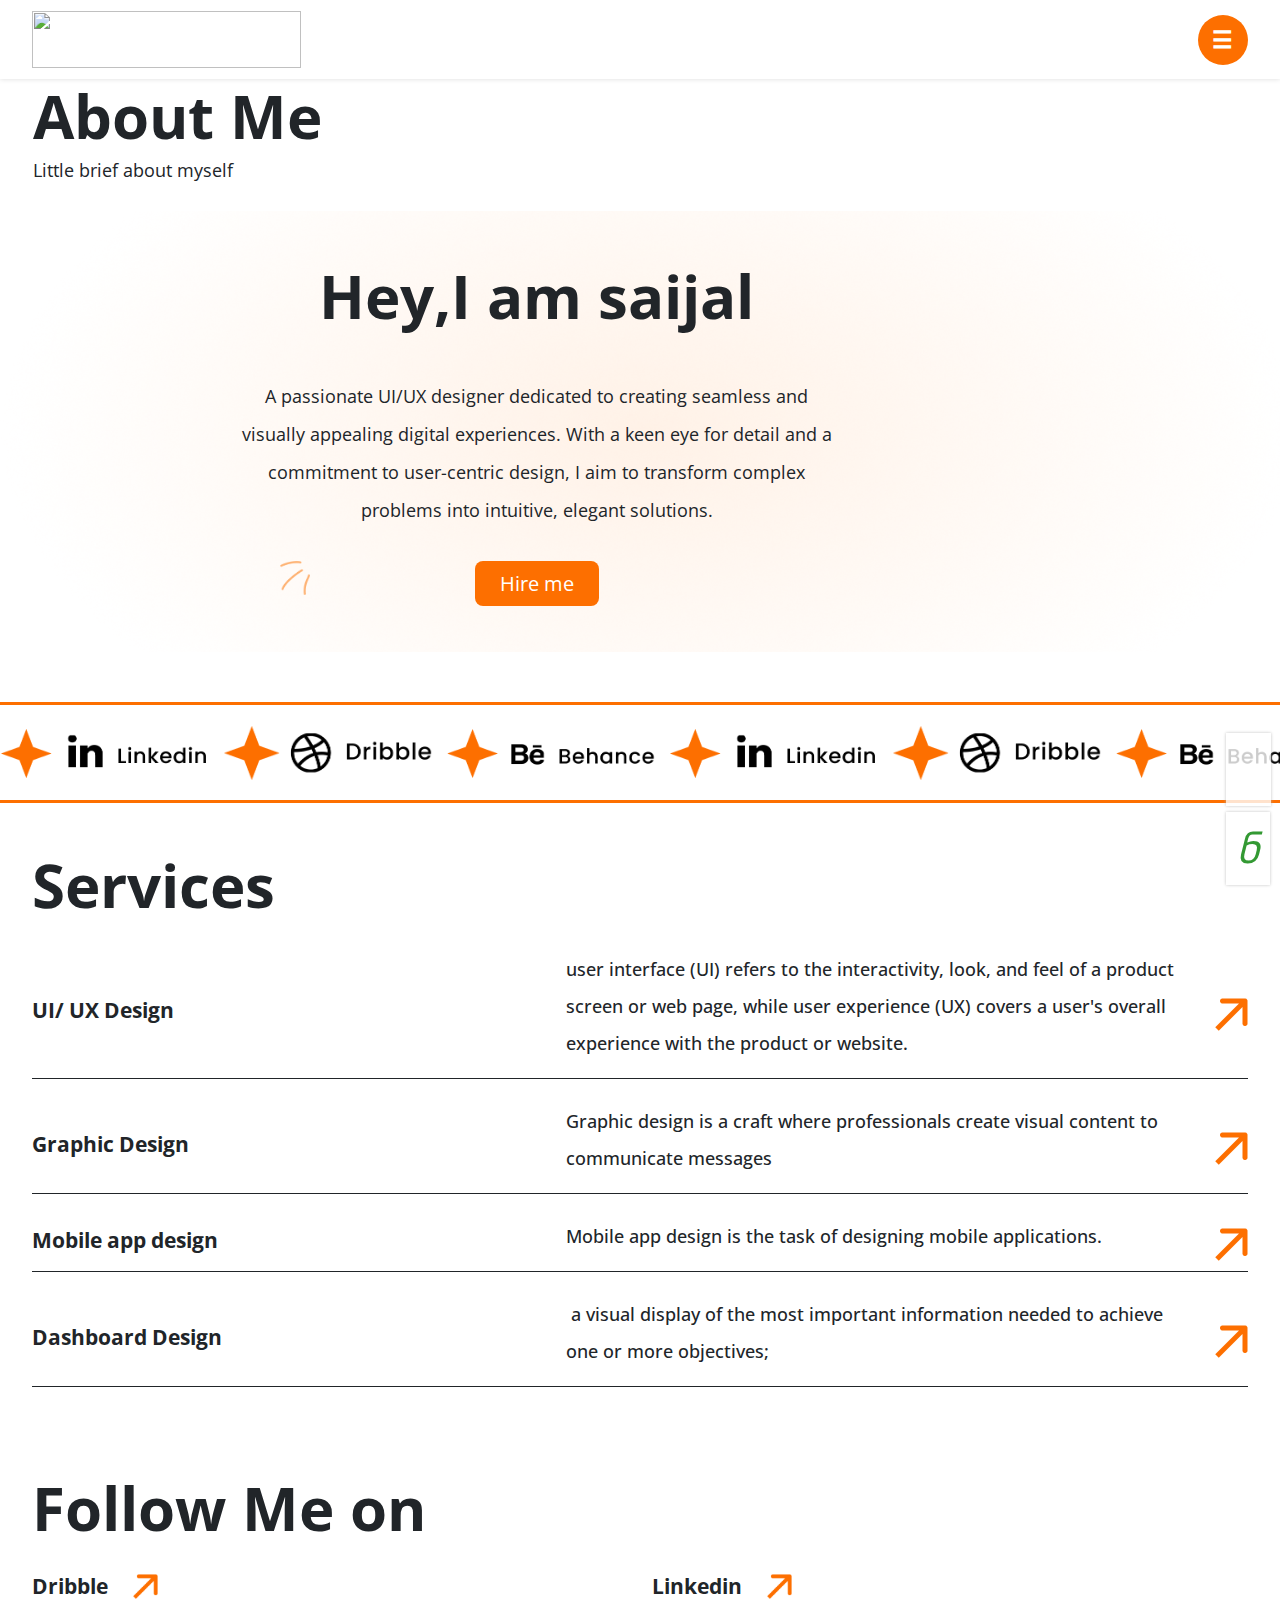
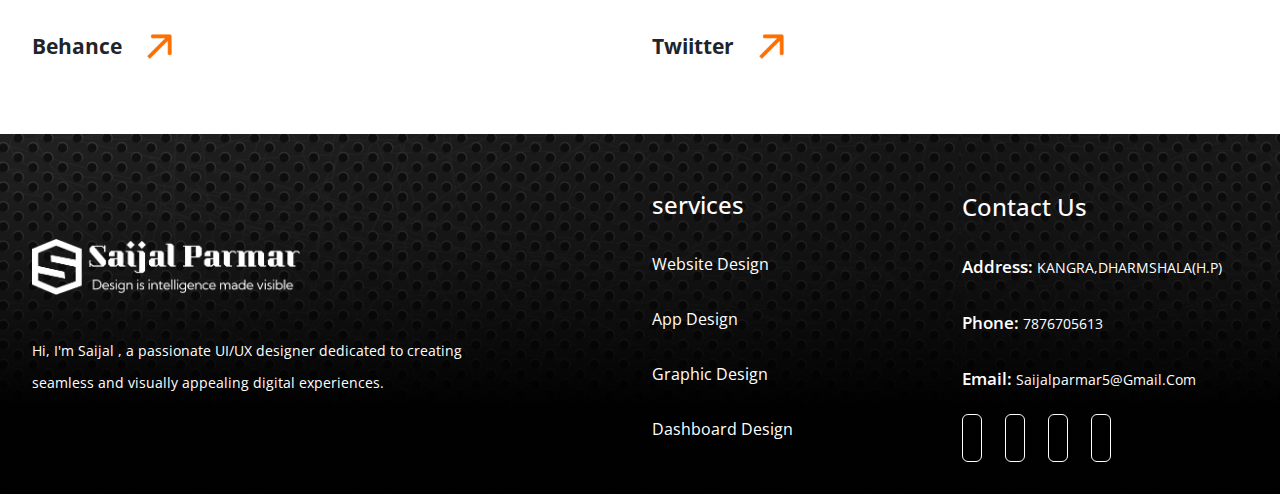
==== about us.html @ cb1e657a "Merge pull request #3 from atulbhartipixxelu/frontend-mehak" ====
<! DOCTYPE html>
<html>
   <head>
      <meta charset="UTF-8" />
      <meta content="width=device-width, initial-scale=1.0" name="viewport" />
      <link href="css/custom.css" rel="stylesheet" />
      <link href="css/media.css" rel="stylesheet" />
      <link href="css/bootstrap.min.css" rel="stylesheet" />
      <link rel="stylesheet"
         href="https://cdnjs.cloudflare.com/ajax/libs/font-awesome/6.5.1/css/all.min.css" integrity="sha512-DTOQO9RWCH3ppGqcWaEA1BIZOC6xxalwEsw9c2QQeAIftl+Vegovlnee1c9QX4TctnWMn13TZye+giMm8e2LwA==" crossorigin="anonymous"
         referrerpolicy="no-referrer" />
      <title>saijal</title>
   </head>
   <body>
      <!--logo -section start -->
      <div class="logo-sticky -section">
         <div class="container">
            <div class="toger">
               <div class="row">
                  <div class="col-md-4">
                     <div class="lodedicatedgo">
                        <a href="index.html"><img src="images/logo.png"></a>
                     </div>
                  </div>
                  <div class="col-md-8">
                     <button class="button show">&#9776;</button>
                     <div class="menu">
                        <button class="button closebtn hide">&times;</button>
                        <dic class="nfdh">
                        <div class="acor">
                           <a href="index.html">portfolio</a>
                           <a href="about us.html">About Us</a>
                           <a href="project.html">My Projects</a>
                           <a href="cv" href="images/cv.pdf">Download CV</a>
                        </div>
                        <div class="prect">
                           <img src="images/app de.png">
                        </div>
                     </div>
                  </div>
               </div>
            </div>
         </div>
      </div>
      </div>
      </div>
      </div>
      <!--logo -section end -->
      <!-- about section start -->
      <div class="abut-section">
         <div class="container">
            <div class=" abut">
               <h1>About Me</h1>
               <p>Little brief about myself</p>
            </div>
         </div>
      </div>
      <div class="visually-section">
         <div class="container">
            <div class=" row">
               <div class=" col-md-2">
               </div>
               <div class=" col-md-6 ">
                  <div class="banr">
                     <h1>Hey,I am saijal</h1>
                     <img src="images/Vector 2.png">
                     <p>A passionate UI/UX designer dedicated to creating seamless and visually appealing digital experiences. With a keen eye for detail and a commitment to user-centric design, I aim to transform complex problems into intuitive, elegant solutions.</p>
                     <div class="dedicated">
                        <a class="shknm" href="">Hire me</a>
                     </div>
                  </div>
               </div>
               <div class="col-md-4">
               </div>
            </div>
         </div>
      </div>
      <!-- abut section end -->
      <!-- cusm-autook Start -->
      <div class="cusm-autook">
         <div class="logos">
            <div class="logo_items">
               <a href="https://www.linkedin.com/in/saijal-parmar-7335b52b0/"><img class="slide logo" src="images/Group 34265 (3).png" alt="#"></a>
               <a href="https://dribbble.com/saijaluiux99/about?utm_source=Clipboard_%22clipboard_about%22&utm_campaign=%22saijaluiux99%22&utm_content=%22About%20saijaluiux99%22&utm_medium=Social_Share"><img class="slide logo" src="images/Group 34265 (1).png" alt="#"></a>
               <a href="https://www.behance.net/saijalparmar"><img class="slide logo" src="images/Group 34265 (2).png" alt="#"></a>
               <a href="https://www.linkedin.com/in/saijal-parmar-7335b52b0/"><img class="slide logo" src="images/Group 34265 (3).png" alt="#"></a>
               <a href="https://dribbble.com/saijaluiux99/about?utm_source=Clipboard_%22clipboard_about%22&utm_campaign=%22saijaluiux99%22&utm_content=%22About%20saijaluiux99%22&utm_medium=Social_Share"><img class="slide logo" src="images/Group 34265 (1).png" alt="#"></a>
               <a href="https://www.behance.net/saijalparmar"><img class="slide logo" src="images/Group 34265 (2).png" alt="#"></a>
               <a href="https://www.linkedin.com/in/saijal-parmar-7335b52b0/"><img class="slide logo" src="images/Group 34265 (3).png" alt="#"></a>
               <a href="https://dribbble.com/saijaluiux99/about?utm_source=Clipboard_%22clipboard_about%22&utm_campaign=%22saijaluiux99%22&utm_content=%22About%20saijaluiux99%22&utm_medium=Social_Share"><img class="slide logo" src="images/Group 34265 (1).png" alt="#"></a>
               <a href="https://www.behance.net/saijalparmar"><img class="slide logo" src="images/Group 34265 (2).png" alt="#"></a>
            </div>
            <div class="logo_items">
               <a href="https://www.linkedin.com/in/saijal-parmar-7335b52b0/"><img class="slide logo" src="images/Group 34265 (3).png" alt="#"></a>
               <a href="https://dribbble.com/saijaluiux99/about?utm_source=Clipboard_%22clipboard_about%22&utm_campaign=%22saijaluiux99%22&utm_content=%22About%20saijaluiux99%22&utm_medium=Social_Share"><img class="slide logo" src="images/Group 34265 (1).png" alt="#"></a>
               <a href="https://www.behance.net/saijalparmar"><img class="slide logo" src="images/Group 34265 (2).png" alt="#"></a>
               <a href="https://www.linkedin.com/in/saijal-parmar-7335b52b0/"><img class="slide logo" src="images/Group 34265 (3).png" alt="#"></a>
               <a href="https://dribbble.com/saijaluiux99/about?utm_source=Clipboard_%22clipboard_about%22&utm_campaign=%22saijaluiux99%22&utm_content=%22About%20saijaluiux99%22&utm_medium=Social_Share"><img class="slide logo" src="images/Group 34265 (1).png" alt="#"></a>
               <a href="https://www.behance.net/saijalparmar"><img class="slide logo" src="images/Group 34265 (2).png" alt="#"></a>
               <a href="https://www.linkedin.com/in/saijal-parmar-7335b52b0/"><img class="slide logo" src="images/Group 34265 (3).png" alt="#"></a>
               <a href="https://dribbble.com/saijaluiux99/about?utm_source=Clipboard_%22clipboard_about%22&utm_campaign=%22saijaluiux99%22&utm_content=%22About%20saijaluiux99%22&utm_medium=Social_Share"><img class="slide logo" src="images/Group 34265 (1).png" alt="#"></a>
               <a href="https://www.behance.net/saijalparmar"><img class="slide logo" src="images/Group 34265 (2).png" alt="#"></a>
            </div>
         </div>
      </div>
      <!-- custm-autlook end -->
      <!-- experiences- start -->
      <div class="experiences-section">
         <div class="container">
            <div class="ervd">
               <h1>Services</h1>
            </div>
            <div class="ui-ux">
               <h3>UI/ UX Design</h3>
               <p> user interface (UI) refers to the interactivity, look, and feel of a product screen or web page, while user experience (UX) covers a user's overall experience with the product or website. </p><img src="images/Arrow 9.png">
            </div>
            <div class="ui-ux">
               <h3>Graphic Design</h3>
               <p>Graphic design is a craft where professionals create visual content to communicate messages </p><img src="images/Arrow 9.png">
            </div>
            <div class="ui-ux">
               <h3>Mobile app design</h3>
               <p> Mobile app design is the task of designing mobile applications.  </p><img src="images/Arrow 9.png">
            </div>
            <div class="ui-ux">
               <h3>Dashboard Design</h3>
               <p> a visual display of the most important information needed to achieve one or more objectives;</p><img src="images/Arrow 9.png">
            </div>
         </div>
      </div>
      <!-- experiences- end -->


<!-- follow- start -->
<div class="follow-section">
   <div class="container">
      <div class="ervd">
         <h1>Follow Me on</h1>
      </div>
      <div class="row">
         <div class="col-md-6">
            <div class="d-flex">
            <h3>Dribble </h3>
            <img src="images/Arrow 9.png">
         </div> 
      </div>
         <div class="col-md-6">
            <div class="d-flex">
            <h3>Linkedin </h3>
            <img src="images/Arrow 9.png">
      </div>
   </div>
      <div class="col-md-6">
         <div class="d-flex">
         <h3>Behance </h3>
         <img src="images/Arrow 9.png">
      </div>
   </div>
      <div class="col-md-6">
         <div class="d-flex">
         <h3>Twiitter </h3>
         <img src="images/Arrow 9.png">
      </div>
   </div>
</div>
</div>
</div>
</div>

<!-- experiences- end -->



      <!-- footer- start -->
      <div class="footer-section">
         <div class="container">
            <div class="row">
               <div class="col-md-6">
                  <div class="lodedidgo">
                     <a href="index.html"><img src="images/Group 34300.png"></a>
                     <p>Hi, I'm Saijal , a passionate UI/UX designer dedicated to creating seamless and visually appealing digital experiences.</p>
                  </div>
               </div>
               <div class="col-md-3">
                  <div class="footer-links">
                     <h4>services</h4>
                     <ul>
                     <li>website Design</li>
                     <li>app Design</li>
                     <li>Graphic Design </li>
                     <li>Dashboard Design </li>
                  </div>
               </div>
               <div class="col-md-3">
                  <div class="footer-links">
                     <h4>Contact Us</h4>
                     <ul>
                        <li><b>Address:</b><a href=""> KANGRA,DHARMSHALA(H.P)</a></li>
                        <li><b>Phone: </b><a  href="">7876705613</a></li>
                        <li><b>Email: </b><a  href="">saijalparmar5@gmail.com</a></li>
                     </ul>
                  </div>
                  <ul class="social account">
                     <li>
                        <a href="https://www.facebook.com/people/Saijal-Parmar/pfbid02mJG17wVrP7NsJ6N7zsN8DyknqsgiXevFt3FmC5QW2BGMn5owpNEfb6SdSKFSV4nXl/" target="_blank">
                        <i class="fa-brands fa-facebook"></i>
                        </a>
                     </li>
                     <li>
                        <a href="https://twitter.com/" target="_blank">
                        <i class="fa-brands fa-x-twitter"></i>
                        </a>
                     </li>
                     <li>
                        <a href="https://www.instagram.com/saijal_parmar_?igsh=MWJpcnlmaHExN2N5Zg==" target="_blank">
                        <i class="fa-brands fa-instagram"></i>
                        </a>
                     </li>
                     <li>
                        <a href="https://www.linkedin.com/public-profile/settings?lipi=urn%3Ali%3Apage%3Ad_flagship3_profile_self_edit_contact-info%3BCnAf15luRO%2BZ2uhS8q8X%2Fw%3D%3D" "="" target="_blank">
                        <i class="fa-brands fa-linkedin"></i> 
                        </a>
                     </li>
                  </ul>
               </div>
            </div>
         </div>
      </div>
      <div class="whtsp sticky">
         <a href="https://wa.me/your-whatsapp-number" class="whatsapp-icon" target="_blank"></a>
         <a href="https://wa.me/7876705613"><i class="fa-brands fa-square-whatsapp"></i>  </a>
      </div>
      <div class="skype sticky">
         <a href="" class="skype-icon" target="_blank"></a>
         <a href="https://join.skype.com/invite/s6EqVCEVxLJX"><i class="fa-brands fa-skype"></i></a>
      </div>
      <!-- footer- end -->
      <script src="https://code.jquery.com/jquery-2.2.0.min.js" type="text/javascript"></script>
      <script src="js/slick slider.js"></script>
      <script src="js/slider.js"></script>
      <script src="https://cdnjs.cloudflare.com/ajax/libs/jquery/3.4.1/jquery.min.js"></script>
      <script src="https://cdnjs.cloudflare.com/ajax/libs/slick-carousel/1.9.0/slick.min.js"></script>
   </body>
</html>
---- css/custom.css ----
@import url('https://fonts.googleapis.com/css2?family=Open+Sans:ital,wght@0,300..800;1,300..800&display=swap'); 

h1, h2, h3, h4, h5, h6, p {
	font-family: "Open Sans", sans-serif;
}

a {
	text-decoration: none;

}

li {
	list-style: none;
}

h1 {
	font-size: 60px !important;
	font-weight: bold !important;
	line-height: 65px !important;
	text-align: center !important;
}

p {
	font-size: 18px !important;
	text-align: center;
	width: 100%;
}

body {
	padding: 0;
	margin: 0 !important;
	font-family: "Open Sans", sans-serif !important;

}

.container {
	max-width: 1240px !important;
	margin: 0;
	padding: 0;
}

/***logo-section***/

.banner-section {
    margin-top: 0px;
    background-image: url(../images/about-banner.png);
    padding: 53px 0px;
    background-repeat: no-repeat;
    background-size: 100%;
    background-position: center;
}
.slider__item img {
    width: 100%;
    border-radius: 11px;
}
.logo-sticky.-section {
    position: sticky;
    top: 0px;
    padding: 11px 0 11px 0;
    background-color: #ffffffde;
    z-index: 999;
    box-shadow: 0 0 5px #dbdbdb;
}
.row {
    align-items: center;
}


.logo img {
	width: 16%;
}

.herobanner img {
	width: 515px;
}
.bottom {
    text-align: center;
  
    border: 1px solid;
    width: 26%!important;
    padding: 13px 21px;
    border-radius: 40px;
    margin-left: 33%;
    margin-top: 28px!important;
}
a.Portf i {
    margin-left: 8px;
}
a.Portf:hover {
    background: #FD6F00;
    color: #fff;
    font-size: 16px;
}
a.contact:hover {
    background: #FD6F00;
    color: #fff;
    font-size: 16px;
}
a.Portf {
    text-decoration: none;
    color: #000;
    font-weight: 700;
    font-size: 16px;
    border-radius: 81px;
    padding: 10px 29px 10px 25px;
}
a.contact {
    text-decoration: none;
    color: #000;
    font-weight: 700;
    font-size: 16px;
    border-radius: 81px;
    padding: 12px 37px 10px 33px;
}
.banner {
	position: relative;
}

.banner img {
    width: 38px;
    position: absolute;
    top: -58px;
    text-align: center;
    margin-left: 0;
    left: -18px;
}
button.hel {
	border: 1px solid;
	padding: 4px 29px;
	text-transform: capitalize;
	font-weight: 600;
	border-radius: 40px;
	margin-bottom: 26px;
}

.banner {
	position: relative;
	text-align: center;
}

.banner span {
	color: #FD6F00;
}

.banner p {
	text-align: center;
	width: 100%;
	font-size: 15px !important;
	margin-top: 10%;
	line-height: 27px;
}

img.edgh {
    width: 23px;
    top: -20px;
    left: 54%;
}

img.fhkj {
    width: 96px;
    margin-top: 41%;
}


/***logo-section***/


/***custm-autlook***/
.custm-autlook {
	background: #ff451df5;
	border-top: 3px solid;
}

@keyframes slides {
	from {
		transform: translateX(0);
	}

	to {
		transform: translateX(-100%);
	}
}

.logos {
	overflow: hidden;
	padding: 20px 0px;
	white-space: nowrap;
	position: relative;
}

.logos:before,
.logos:after {
	position: absolute;
	top: 0;
	content: '';
	width: 250px;
	height: 100%;
	z-index: 2;
}


.logos:before {
	left: 0;
}

.logos:after {
	right: 0;
}

.logo_items {
	display: inline-block;
	animation: 35s slides infinite linear;
}

.logos:hover .logo_items {
	animation-play-state: paused;
}

.logo_items {
	color: #000;
	font-size: 33px;
	font-weight: 500;
	margin-left: 1px;
	padding-right: 0px;
}

.logo_items img {
	width: 214px;
	margin-left: 0px;
	padding-right: 5px;
	margin-right: 0px;
}

.cusm-autook {
	border-bottom: 3px solid #FD6F00;
	border-top: 3px solid #FD6F00;
}

img.slide.logos {
	width: 26px;
	margin-left: 43px;
	padding-right: 0;
}
.lodedicatedgo img {
    width: 269px;
    height: 57px;
}
.logo-section {
	padding: 4px 0 0 0;
	background: #000;
	margin-bottom: 50px;
}

/***custm-autlook***/


/***about-section***/
.about-section {
	padding-top: 54px;
	margin-top: 34px;
	margin-bottom: 89px;
}

.ilor {
	position: relative;
	margin-bottom: 11px;
}

.ilor img {
	position: absolute;
	width: 6%;
	top: 0;
}

.ilor p {
	width: 83%;
	font-size: 16px !important;
	margin-left: 11%;
	margin-top: 20px;
	line-height: 32px;
}
img.success.vert-move {
    position: absolute;
    right: 14px;
    top: 69%;
}

img.vert-move {
    animation: mover 1s infinite alternate;
    margin-left: 43px;
    width: 59px;
    margin-top: 20px;
}
img.animation-move {
	animation: mover 1s infinite alternate;
	margin-left: 7px;
	width: 59px;
	margin-top: 42px;
}

img.vert-move {
	-webkit-animation: mover 1s infinite alternate;
	animation: mover 1s infinite alternate;
}

@-webkit-keyframes mover {
	0% {
		transform: translateY(0);
	}

	100% {
		transform: translateY(-10px);
	}
}

@keyframes mover {
	0% {
		transform: translateY(0);
	}

	100% {
		transform: translateY(-10px);
	}
}


img.vert-move {
	-webkit-animation: mover 1s infinite alternate;
	animation: mover 1s infinite alternate;
}

/***about-section***/

/***service-section***/

.service-section {
	background: #000;
	margin-top: 54px;
	padding: 66px 0 155px 0;
}

.banner h2 {
	font-size: 43px;
	font-weight: 800;
	text-align: left;
	color: #fff;
}

p.amet {
	color: #fff;
	text-align: left;
	line-height: 36px;
	font-weight: 100 !important;
}

.banner h2 {
	font-size: 55px;
	font-weight: 800;
	text-align: left;
}


.lacus {
	border: 2px solid #bcbcbc;
	padding: 14px 0 72% 0;
	border-radius: 29px;
}

.conetur h3 {
    text-align: center;
    font-size: 19px;
    line-height: 13px;
    color: #ffff;
    font-weight: 500;
    border-bottom: 2px solid #e6e6e6;
    padding: 18px 0;
}
.conetur {
    text-align: center;
    position: relative;
    width: 100%;
    margin-top: 72px;
}
.conetur img {
    width: 301px;
    position: absolute;
    top: 123px;
    left: 1px;
}

.lacus:hover {
	background: #FD6F00;
}

/***service-section***/

/***project-section***/
button.project i {
    color: #fff;
    font-size: 15px;
    margin-left: 6px;
}
button.project a {
    text-decoration: none;
    color: #fff;
}
button.project {
    text-align: left;
    margin: 0;
    float: right;
    padding: 10px 19px;
    font-size: 17px;
    font-weight: 700;
    background: #FD6F00;
    border-radius: 69px;
    border: 0;
}
.banner h3 {
    font-size: 42px;
    font-weight: 900;
    text-align: left!important;
}
.Project-section {
    padding: 34px 0;
}

input::placeholder {
	font-size: 15px;
	font-weight: 600;
}

.form {
	text-align: center;
	margin-top: 64px;
	position: relative;
}

button.cancelbtn {
    position: absolute;
    margin-left: -109px;
    top: 8px;
    background: #FD6F00;
    border-radius: 44px;
    padding: 11px 33px;
    border: 0;
    color: #fff;
    font-size: 16px;
    text-transform: capitalize;
    font-weight: 600;
}

input[type="text"] {
	padding: 17px 74px;
	margin: 0;
	border-radius: 99px;
	width: 38%;
	outline: none;
	border: 2px solid #6c6c6c6b;
}

input::placeholder {
	font-weight: 300;
	/* text-transform: math-auto; */
	color: #b6a5a5;
}

.form i {
	background: #FFEAD5;
	color: #fff;
	padding: 14px 17px;
	border-radius: 94px;
	font-size: 20px;
	margin-left: 9px;
	position: absolute;
	top: 7px;
	color: #FD6F00;
}
.Project-section h1.banner {
    font-size: 58px !important;
    line-height: 85px !important;
    margin-top: 33px;
}

/***project-section***/


/***lacus-autook-section***/

@keyframes slides {
	from {
		transform: translateX(0);
	}

	to {
		transform: translateX(-100%);
	}
}

.text {
	overflow: hidden;
	padding: 3px 0px;
	white-space: nowrap;
	position: relative;
	background: #fff;
}


.logo:before,
.logo:after {
	position: absolute;
	top: 0;
	content: '';
	width: 250px;
	height: 100%;
	z-index: 2;
}

.logo:before {
	left: 0;
}

.logo:after {
	right: 0;
}

.logo_itemss {
	display: inline-block;
	animation: 35s slides infinite linear;
}

.logo:hover .logo_itemss {
	animation-play-state: paused;
}

.logo_itemss {
	color: #000;
	font-size: 33px;
	font-weight: 500;
	margin-left: 1px;
	padding-right: 0px;
}

.logo_itemss img {
	width: 162px;
	margin-left: 14px;
	padding-right: 5px;
	margin-right: 0px;
}


img.slide.logos {
	width: 26px;
	margin-left: 43px;
	padding-right: 0;
}

.lacus-autook {
    padding: 18px 0;
    border-top: 3px solid #FD6F00;
    margin-bottom: 0px;
    border-bottom: 3px solid #FD6F00;
    margin-top: 32px;
}

/***lacus-autook-section***/
/***footer-section***/
ul.social.account li i {
    color: #fff;
    padding: 9px 9px;
    border-radius: 6px;
    font-size: 21px;
    border: 1px solid;
}
.footer-section {
    background-image: url(../images/BG-1.jpg);
    padding: 47px 0px 21px;
}
.footer-links h4 {
    color: #ffff;
    font-weight: 500;
    line-height: 48px;
}

.footer-links ul li {
    line-height: 55px;
    color: #ffff;
    font-weight: 400;
    text-transform: capitalize;
    font-size: 16px;
}

.lodedidgo img {
	width: 45%;
}

.footer-links ul li b {
    color: #fff;
    font-size: 17px;
    font-weight: 600;
}

.footer-links ul {
	padding: 0;
}

.footer-links ul li a {
	text-decoration: none;
	color: #fff;
	font-size: 14px;
}

.lodedidgo p {
    color: #fff;
    text-align: left;
    font-size: 14px !important;
    width: 73%;
    margin-top: 40px;
    line-height: 32px;
}

ul.social.account {
	display: flex;
	align-items: center;
	gap: 23px;
	padding: 0;
}

ul.social.account li a {
	color: #fff;
	font-size: 23px;
}



button.button.show {
    float: right;
    color: #ffffff;
    border: none;
    background: #fd6f00;
    border-radius: 50%;
    width: 50px;
    height: 50px;
    font-weight: 700;
    font-size: 23px;
    text-align: center;
    padding: 5px;
}






/***footer-autook-section***/


/*Обнуление*/
*,
*:before,
*:after {
	padding: 0;
	margin: 0;
	border: 0;
	box-sizing: border-box;
}
.wrapper {
    padding-top: 20px;
    display: flex;
    justify-content: center;
    align-items: center;
}

@media (max-width: 767px) {
	.wrapper {
		padding: 50px 10px;
	}
	.slider {
		padding: 0px 40px;
	}
}

.slick-slider {
	min-width: 0;
}

.slick-list {
	overflow: hidden;
}

.slick-track {
	display: flex;
	align-items: flex-start;
}
.slider {
    position: relative;
    padding: 28px 0px;
}



.slider .slick-arrow {
	position: absolute;
	top: 50%;
	margin: -20px 0px 0px 0px;
	z-index: 10;
	font-size: 0;
	width: 30px;
	height: 30px;
}
.slider .slick-arrow.slick-prev {
    left: -25px;
    background: url(../images/previous.png) 0 0 / 100% no-repeat;
    top: 40%;
    padding: 0;
    border: 0;
}
.slider .slick-arrow.slick-next {
    right: -20px;
    top: 40%;
    background: url(../images/next.png) 0 0 /  100% no-repeat;
    padding: 0 0;
    border: 0;
}
.slider .slick-arrow.slick-disabled {
	opacity: 0.2;
}

.slider__item {
    width: 100%;
    height: 440px;
    border-radius: 16px;
    padding: 0px 15px;
}
.slider__item img {
	max-width: 100%;
}




body button.slick-next.slick-arrow:before {
	content: '\f061';
	font-family: 'Font Awesome 5 Free';
}

.Design h3 {
    color: #FD6F00;
    font-size: 17px;
    line-height: 29px;
    font-weight: 600;
    text-transform: capitalize;
}
.Design {
    margin-top: 25px;
}
.Design p {
    text-align: left;
    line-height: 5px;
    color: #000;
    font-size: 16px !important;
    text-transform: capitalize;
    font-weight: 800;
}


.whtsp.sticky {
    position: fixed;
}
.whtsp.sticky i {
    position: fixed;
    bottom: 15px;
    right: 10px;
    z-index: 1000;
    opacity: 0.8;
    transition: opacity 0.3s;
	 background: #fff;
    box-shadow: 0 0 3px #b3b3b3;
    padding: 8px 11px;
}
.fa-square-whatsapp:before, .fa-whatsapp-square:before {
    content: "\f40c";
    font-size: 38px;
    color: green;
}

.skype.sticky {
    position: fixed;
}
.skype.sticky i {
    position: fixed;
    bottom: 94px;
    right: 9px;
    z-index: 1000;
    opacity: 0.8;
    transition: opacity 0.3s;
    background: #fff;
    box-shadow: 0 0 3px #b3b3b3;
    padding: 8px 11px;
}
.fa-skype:before {
    content: "\f17e";
    font-size: 38px;
    color: #3fc1ff;
}
.menu {
    height: 100%;
    width: 100%;
    position: fixed;
    z-index: 1;
    top: 0;
    left: 0;
    background-color: #ffffff;
    display: none;
    transition: 0.5s;
    padding-top: 60px;
    text-align: center;
}
.menu a {
    text-decoration: none;
    padding: 35px 95px 1px 36px;
    font-size: 18px;
    color: #000000;
    display: block;
    transition: 0.3s;
    text-transform: capitalize;
    text-align: left;
    font-weight: 500;
}
  .menu a:hover {
	color: #fd6f00;
	;
  }
  .menu .closebtn {
    position: absolute;
    top: 0;
    right: 22px;
    font-size: 39px;
    margin-left: 33px;
    padding: 0 18px;
    border-radius: 42px;
    color: #ffffff;
    background: #fd6f00;
    border: 1px;
}
  button {
	border: 2px solid black;
	background-color: white;
	color: black;
	padding: 9px 19px;
	font-size: 16px;
	cursor: pointer;
	border-radius:8px;
  }


.acor {
    float: right;
}
.prect img {
    width: 29%;
    border-radius: 21px;
    float: left;
    box-shadow: 0 0 4px #ffffff;
    padding: 5px 4px;
}
@media screen and (max-height: 450px) {
  .sidebar {padding-top: 15px;}
  .sidebar a {font-size: 18px;}
}




/***about***/
.abut-section {
    padding: 5px 0 11px 1px!important;
}
.abut h1 {
    text-align: left!important;
}
.abut p {
    text-align: left!important;

}

.banr p {
    margin-top: 48px;
    font-size: 18px!important;
    line-height: 38px;

}
.banr img {
    position: absolute;
    top: 60%;
    width: 30px;
    margin-left: 41px;
    margin-top: 21px;
}


.dedicated a {
    border-radius: 8px;
    background: #FD6F00;
    color: #fff;
    padding: 9px 25px;
    text-decoration: none;
    font-size: 20px;
}
.dedicated {
    text-align: center;
    margin-top: 40px;
}


/***visually-section*/
.visually-section {
    margin-bottom: 50px;
    margin-top: 50px;
}
.experiences-section {
    margin-top: 50px;
}
.ui-ux {
    display: flex;
    align-items: center;
    gap: 21px;
}
.ervd h1 {
    text-align: left!important;
    margin-bottom: 33px;
}
.ui-ux h3 {
    font-size: 21px;
    font-weight: 700;
    width: 45%;
}
.ui-ux p {
    text-align: left;
    font-weight: 500;
    line-height: 37px;
    width: 55%;
}
.ui-ux {
    display: flex;
    align-items: center;
    gap: 21px;
    border-bottom: 1px solid;
    margin-bottom: 24px;
}



.follow-section {
    margin-top: 50px;
    padding: 39px 0px;
}
.look h1 {
    text-align: left!important;
}
.d-flex img {
    width: 25px;
    height: 25px;
    margin-left: 25px;
}
.d-flex {
    margin-bottom: 27px;
}
.d-flex h3 {
    font-weight: 700;
    font-size: 21px;
}
.visually-section {
    margin-top: 0px;
    background-image: url(../images/about-banner.png);
    padding: 53px 0px;
    background-repeat: no-repeat;
    background-size: 100%;
    background-position: center;
}
/***visually-section*/



/**** MY PROJECTS PAGE****/

.mfkjkj img {
    width: 100%;
    border-radius: 8px;
}
.mfkjkj {
    margin-top: 68px;
}
.Design h4 {
    font-weight: 800;
}
.mfkjkj {
    margin-top: 68px;
    padding: 0 0 35px 0;
    border-bottom: 2px solid;

}
/**** MY PROJECTS PAGE****/
---- css/media.css ----
@media only screen and (max-width:767px) {
.container {
   max-width: 100%!important;
}
h1 {
    font-size: 26px!IMPORTANT;
    line-height: 27px!important;
}
p {
    font-size: 13px !important;
}
h2 {
    font-size: 25px!important;
    font-weight: 800;
    text-align: center;
}
h3 {
    font-size: 21px!important;
}
/***herobanner-section***/
.sidebar {
    width: 227px!important;
}
.col-md-8:nth-child(2) {
    width: 76%;
    order: 2;
}
.col-md-4:nth-child(1) {
    width: 20%;
}
.row .col-md-5:nth-child(1) {
    width: 40%;
    order: 2;
}

.row .col-md-7:nth-child(2) {
    width: 60%;
}


.logo-section {
    padding: 9px 0 7px 0;
}

.navbar-light .navbar-toggler {
    background: #c7c4c4 !important;
    padding: 5px 19px;
}
.lodedicatedgo img {
    width: 197px;
    float: left;
    height: 47px;
}
.banner-section {
    margin-top: 0px;
    padding: 0 15px;
}
.menu a {
 
    padding: 27px 9px 1px 19px;
    font-size: 16px;
}

.prect img {
    width: 54%;
    border-radius: 16px;
    box-shadow: 0 0 4px #787878;
}
.ilor p {
    font-size: 13px!important;
    margin-left: 10%;
    margin-top: 20px;
    line-height: 22px;
}
.banner h1 {
    line-height: 49px!important;
}
.banner p {
    text-align: center;
    line-height: 24px;
    font-size: 13px !important;
}
.herobanner img {
    width: 349px;
}
.col-md-4 {
    order: 2;
}
img.fhkj {
    width: 64px;
    margin-top: 0;
}
.pasnate .col-md-5:nth-child(2) {
    width: 70%;
}

.pasnate .col-md-4:nth-child(3) {
    width: 30%;
}

.banner img {

    display: none;
}
img.edgh {
    top: -21px;
    margin-left: 6%;
    display: none;
}
button.hel {
    font-size: 12px;
    padding: 7px 25px 3px 25px;
}
.banner h1 {
    line-height: 39px!important;
    margin: 0;
} 
.logo_items img {
    width: 118px;
    margin-left: 0px;
    padding-right: 1px;
    margin-right: 0px;
}
.logos {
    padding: 12px 0px;

}
/***herobanner-section***/
/***about-section***/
.about-section {
    padding-top: 54px;
    margin-top: 34px;
    margin-bottom: 13px;
    padding: 1px 15px;
}
img.vert-move {
   width: 31px;
    margin-left: 5px;

}
img.success.vert-move {
    right: -9px;
    top: 86%;
    width: 31px;
}
/***about-section***/

/***service-section***/

.banner h2 {
    font-weight: 800;
    text-align: center;
}
p.amet {
    text-align: center;
    line-height: 21px;
}
.conetur {
    text-align: center;
    position: relative;
    width: 100%;
    margin-top: 35px;
    margin-bottom: 36px;
}


.lacus {
     width: 100%;
    padding: 14px 0 82% 0;
  
}
.conetur img {
    width: 361px;
}
.adicing .col-md-4:nth-child(3) {
    width: 100%;
} 
.service-section {
    background: #000;
    margin-top: 20px;
    padding: 38px 13px;
}
/***service-section***/



/***Project-section***/
button.project {
    float: left;
}
.slider {
    padding: 0px 0px;
}


button.cancelbtn {
    margin-left: -95px;
    top: 9px;
    padding: 7px 30px;
    font-size: 13px;
}
input[type="text"] {
    padding: 11px 0 11px 57px;
    width: 95%;
}
.form i {
    padding: 11px 11px;
    font-size: 13px;
    margin-left: 7px;
    top: 7px;
}
.form {
    margin-top: 43px;
}
.Project-section {
    padding: 34px 15px 0 15px;
}
.wrapper {
 
   height: 43%;
    padding: 8px 15px;
}
button.project {
   
    padding: 10px 13px;
    font-size: 13px;

   
    margin-top: 14px;
}
.Project-section h1.banner {
    font-size: 22px !important;
    line-height: 29px !important;
    margin-top: 20px;
}
.slider__item {
    padding: 0px 0px;
}
.slider .slick-arrow.slick-prev {
    background: url(../images/previous.png) 0 0 / 94% no-repeat;
    top: 91%;
    left: 71%;
}
.slider .slick-arrow.slick-next {
    top: 91%;
    background: url(../images/next.png) 0 0 / 94% no-repeat;
    right: 34px;
}
.lacus-autook {
    padding: 5px 0;
}
.logo_itemss img {
    width: 112px;
    margin-left: 5px;
    padding-right: 4px;
    margin-right: 0px;
}
.wrapper {
    padding: 8px 0px;
}
/***Project-section***/






/***footerfooter-section***/
ul.social.account li i {
    padding: 8px 9px;

    font-size: 16px;
}
.lodedidgo p {
    font-size: 13px !important;
    width: 83%;
    margin-top: 17px;
    line-height: 26px;
}
.footer-links ul li {
    line-height: 30px;
    font-weight: 300;
    font-size: 14px;
}
.footer-links ul li b {
    font-size: 13px;
}

.footer-links h4 {
    font-weight: 600;
    line-height: 24px;
    font-size: 23px!important;
    margin-top: 26px;
}
.footer-links ul li a {
    font-size: 13px;
}
.footer-links h4 {
    font-weight: 600;
    line-height: 17px;
    font-size: 22px!important;
    margin-top: 7px;
}

.footer-links {
    margin-top: 24px;
}
/***footer-section***/


/****project***/
.Showcase-section {
    padding: 30px 15px 0 15px;
}

.link-section {
    padding: 0 15px;
}
.mfkjkj {
    margin-top: 68px;
    padding: 0 0 7px 0;
    border-bottom: 2px solid;
    margin-bottom: 35px;
}
.mfkjkj img {
    width: 100%;
    border-radius: 8px;
    height: 189px;
}
.Design h4 {
    font-size: 16px;
}
.Design h3 {
    font-size: 14px!important;
   
}
.bottom {
   
    width: 73%!important;
    padding: 16px 4px;
    margin-left: 12%;
}
a.Portf {
    font-size: 13px;
    padding: 10px 16px 10px 11px;
}
a.contact{
    font-size: 13px;
    padding: 10px 16px 10px 11px;
}
/****project***/

.abut-section {
    padding: 0 15px!important;
}
.visually-section {
    padding: 15px 15px;
}
.banr img {
   
    display: none;
}
.banr p {
    margin-top: 22px;
    font-size: 13px!important;
    line-height: 30px;
}

.dedicated a {

    font-size: 16px;
}
.ui-ux {
    display: block;
    
}
.experiences-section {
    PADDING: 0 15px;
}
.ui-ux p {

    line-height: 30px;
    width: 98%;
}
.ui-ux h3 {
    font-size: 20px;
    width: 71%;
}











}
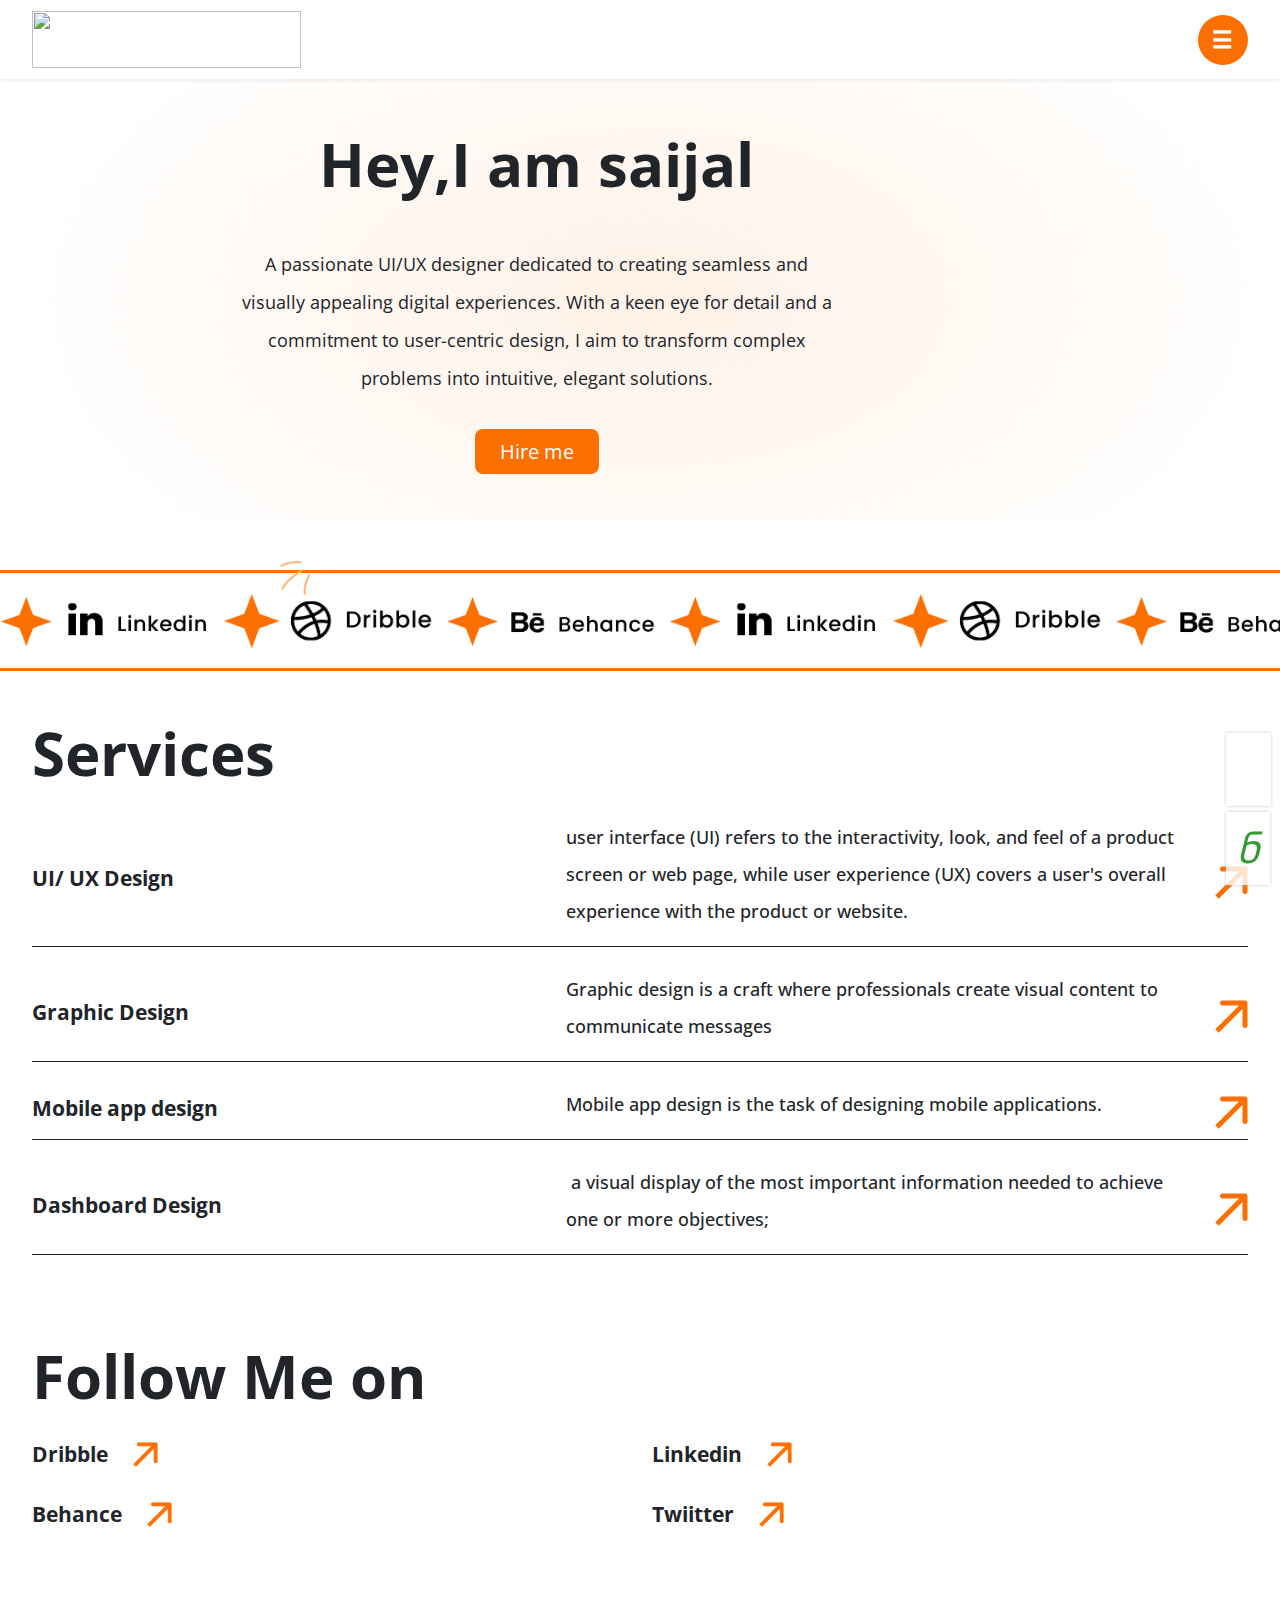
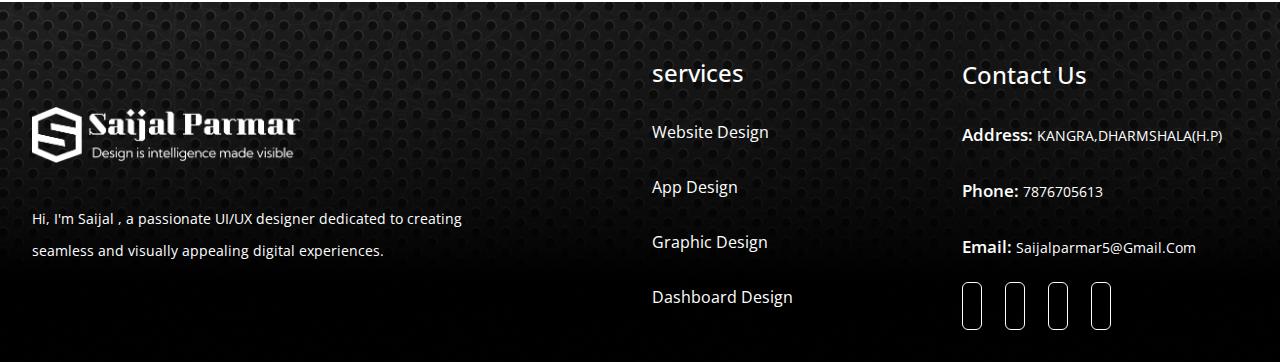
==== commit 526beb15: "Merge pull request #4 from atulbhartipixxelu/frontend-mehak" ====
--- a/about us.html
+++ b/about us.html
@@ -12,49 +12,45 @@
       <title>saijal</title>
    </head>
    <body>
-      <!--logo -section start -->
-      <div class="logo-sticky -section">
-         <div class="container">
-            <div class="toger">
-               <div class="row">
-                  <div class="col-md-4">
-                     <div class="lodedicatedgo">
-                        <a href="index.html"><img src="images/logo.png"></a>
+     <!--logo -section start -->
+     <div class="logo-sticky -section">
+      <div class="container">
+         <div class="toger">
+            <div class="row">
+               <div class="col-md-4">
+                  <div class="lodedicatedgo">
+                     <a href="index.html"><img src="images/logo.png"></a>
+                  </div>
+               </div>
+               <div class="col-md-8">
+                  <button class="button show">&#9776;</button>
+                  <div class="menu">
+                     <button class="button closebtn hide">&times;</button>
+                     <div class="ppers">
+                        <a  class="effect-underline" href="index.html">portfolio</a>
+                        <a  class="effect-underline" href="about us.html">About Us</a>
+                        <a  class="effect-underline" href="project.html">My Projects</a>
+                        <a  class="effect-underline" href="images/cv.pdf">Download CV</a>
                      </div>
-                  </div>
-                  <div class="col-md-8">
-                     <button class="button show">&#9776;</button>
-                     <div class="menu">
-                        <button class="button closebtn hide">&times;</button>
-                        <dic class="nfdh">
-                        <div class="acor">
-                           <a href="index.html">portfolio</a>
-                           <a href="about us.html">About Us</a>
-                           <a href="project.html">My Projects</a>
-                           <a href="cv" href="images/cv.pdf">Download CV</a>
-                        </div>
+                     <div class="bac img">
                         <div class="prect">
-                           <img src="images/app de.png">
-                        </div>
-                     </div>
-                  </div>
-               </div>
-            </div>
-         </div>
-      </div>
-      </div>
-      </div>
-      </div>
-      <!--logo -section end -->
+                           <a class="hsge" href="https://www.behance.net/gallery/191591965/Ai-Avatar-Mobile-App"><img src="images/app de.png"></a> 
+                           <a class="hsge" href="https://www.behance.net/gallery/190985769/Doctor-Appointment-App-UI-Kit-Case-Study/modules/1080215471"><img src="images/imgullsie_anim.png"alt=""></a>
+                         </div>
+                        <div class="prect">
+                          <a class="hsge" href="https://www.behance.net/gallery/190202371/Minar-Jewellers"><img src="images/Group 32 1.png"></a>
+                          <a class="hsge" href="https://www.behance.net/gallery/190628149/Pet-website" tabindex="-1"><img src="images/imgpsh_fu_anim.png" alt=""></a>                        </div>
+                       </div>
+                   </div>
+               </div>
+          </div>
+       </div>
+    </div>
+</div>
+   <!--logo -section end -->
+
       <!-- about section start -->
-      <div class="abut-section">
-         <div class="container">
-            <div class=" abut">
-               <h1>About Me</h1>
-               <p>Little brief about myself</p>
-            </div>
-         </div>
-      </div>
+
       <div class="visually-section">
          <div class="container">
             <div class=" row">
--- a/css/custom.css
+++ b/css/custom.css
@@ -152,8 +152,8 @@
 
 img.edgh {
     width: 23px;
-    top: -20px;
-    left: 54%;
+    top: -26px;
+    left: 61%;
 }
 
 img.fhkj {
@@ -815,29 +815,30 @@
     padding-top: 60px;
     text-align: center;
 }
-.menu a {
+a.effect-underline {
     text-decoration: none;
-    padding: 35px 95px 1px 36px;
-    font-size: 18px;
+    padding: 29px 4px 18px 11px;
+    font-size: 37px;
     color: #000000;
     display: block;
     transition: 0.3s;
     text-transform: capitalize;
+    font-weight: 500;
     text-align: left;
-    font-weight: 500;
-}
-  .menu a:hover {
-	color: #fd6f00;
-	;
-  }
-  .menu .closebtn {
+    margin-left: 22%;
+}
+a.effect-underline:hover {
+   color: #fd6f00
+
+}
+.menu .closebtn {
     position: absolute;
-    top: 0;
-    right: 22px;
+    top: 18px;
+    right: 21px;
     font-size: 39px;
     margin-left: 33px;
-    padding: 0 18px;
-    border-radius: 42px;
+    padding: 0 19px;
+    border-radius: 10px;
     color: #ffffff;
     background: #fd6f00;
     border: 1px;
@@ -852,16 +853,46 @@
 	border-radius:8px;
   }
 
-
-.acor {
+/*effect-underline*/
+a.effect-underline:after {
+    content: '';
+    position: absolute;
+    right: 6%;
+    display: inline-block;
+    height: 49px;
+    width: 7%;
+    border-bottom: 4px solid #fd6f00;
+    margin-top: 10px;
+    opacity: 0;
+    -webkit-transition: opacity 0.35s, -webkit-transform 0.35s;
+    transition: opacity 0.35s, transform 0.35s;
+    -webkit-transform: scale(0,1);
+    transform: scale(0,1);
+}
+
+a.effect-underline:hover:after {
+  opacity: 1;
+	-webkit-transform: scale(1);
+	transform: scale(1);
+}
+.ppers {
     float: right;
+    display: block;
+    width: 18%;
 }
 .prect img {
-    width: 29%;
-    border-radius: 21px;
-    float: left;
-    box-shadow: 0 0 4px #ffffff;
-    padding: 5px 4px;
+    width: 96%;
+    padding: 8px 8px;
+    border-radius: 10px;
+    border: 1px solid #fff;
+    margin-bottom: 58px;
+    box-shadow: 0 0 8px #c7c7c75e;
+    height: 437px;
+    object-fit: cover;
+    background: #ffffff;
+}
+.bac.img {
+    display: flex;
 }
 @media screen and (max-height: 450px) {
   .sidebar {padding-top: 15px;}
@@ -871,16 +902,26 @@
 
 
 
+
+
+
+
+
+
+
+
+
+
+
+
+
+
+
+
+
 /***about***/
 .abut-section {
     padding: 5px 0 11px 1px!important;
-}
-.abut h1 {
-    text-align: left!important;
-}
-.abut p {
-    text-align: left!important;
-
 }
 
 .banr p {
@@ -999,4 +1040,6 @@
     border-bottom: 2px solid;
 
 }
-/**** MY PROJECTS PAGE****/+
+/**** MY PROJECTS PAGE****/
+
--- a/css/media.css
+++ b/css/media.css
@@ -15,7 +15,7 @@
     text-align: center;
 }
 h3 {
-    font-size: 21px!important;
+    font-size: 20px!important;
 }
 /***herobanner-section***/
 .sidebar {
@@ -53,19 +53,61 @@
 }
 .banner-section {
     margin-top: 0px;
-    padding: 0 15px;
-}
-.menu a {
- 
-    padding: 27px 9px 1px 19px;
-    font-size: 16px;
-}
-
+    padding: 34px 15px;
+}
+.banner img {
+    width: 27px;
+    top: -29px;
+    margin-left: 0;
+    left: 15px;
+}
+img.edgh {
+    top: -11px;
+    width: 18px;
+    left: 65%;
+}
+.Design p {
+
+    font-size: 14px !important;
+}
+a.effect-underline {
+    padding: 23px 2px 3px 11px;
+    font-size: 14px;
+}
+a.effect-underline:after {
+    content: '';
+    position: absolute;
+    right: 15%;
+    display: inline-block;
+    height: 67px;
+    width: 11%;
+    border-bottom: 4px solid #fd6f00;
+    margin-top: 10px;
+    opacity: 0;
+    -webkit-transition: opacity 0.35s, -webkit-transform 0.35s;
+    transition: opacity 0.35s, transform 0.35s;
+    -webkit-transform: scale(0,1);
+    transform: scale(0,1);
+    transition: 1s;
+
+}
+.menu {
+    padding: 76px 15px;
+}
+.bac.img {
+    display: block;
+   
+    text-align: left;
+}
 .prect img {
-    width: 54%;
+    width: 61%;
     border-radius: 16px;
-    box-shadow: 0 0 4px #787878;
-}
+    box-shadow: 0 0 3px #787878;
+    height: 121px;
+    margin-bottom: 18px;
+}
+
+
 .ilor p {
     font-size: 13px!important;
     margin-left: 10%;
@@ -76,9 +118,11 @@
     line-height: 49px!important;
 }
 .banner p {
-    text-align: center;
-    line-height: 24px;
-    font-size: 13px !important;
+    text-align:  center;
+    line-height: 22px;
+    font-size:   13px !important;
+    margin-top:  4%;
+    
 }
 .herobanner img {
     width: 349px;
@@ -87,8 +131,9 @@
     order: 2;
 }
 img.fhkj {
-    width: 64px;
+    width: 58px;
     margin-top: 0;
+    margin-left: 68px;
 }
 .pasnate .col-md-5:nth-child(2) {
     width: 70%;
@@ -98,18 +143,12 @@
     width: 30%;
 }
 
-.banner img {
-
-    display: none;
-}
-img.edgh {
-    top: -21px;
-    margin-left: 6%;
-    display: none;
-}
+
 button.hel {
     font-size: 12px;
     padding: 7px 25px 3px 25px;
+    margin-bottom: 14px;
+    
 }
 .banner h1 {
     line-height: 39px!important;
@@ -125,6 +164,11 @@
     padding: 12px 0px;
 
 }
+.ppers {
+    float: right;
+    display: block;
+    width: 38%;
+}
 /***herobanner-section***/
 /***about-section***/
 .about-section {
@@ -191,10 +235,8 @@
 .slider {
     padding: 0px 0px;
 }
-
-
 button.cancelbtn {
-    margin-left: -95px;
+    margin-left: -102px;
     top: 9px;
     padding: 7px 30px;
     font-size: 13px;
@@ -305,6 +347,12 @@
 .footer-links {
     margin-top: 24px;
 }
+.footer-section {
+    padding: 36px 16px;
+}
+.follow-section {
+    padding: 39px 16px;
+}
 /***footer-section***/
 
 
@@ -331,22 +379,34 @@
     font-size: 16px;
 }
 .Design h3 {
-    font-size: 14px!important;
+    font-size: 13px!important;
+}
+.bottom {
+    width: 55%!important;
+    padding: 10px 4px;
+    margin-left: 0%;
+    text-align: left;
+    margin-top: 7px!important;
+}
+a.Portf {
+    font-size: 12px;
+    padding: 7px 14px 7px 15px;
+    font-weight: 400;
+}
+a.Portf:hover {
    
-}
-.bottom {
-   
-    width: 73%!important;
-    padding: 16px 4px;
-    margin-left: 12%;
-}
-a.Portf {
-    font-size: 13px;
-    padding: 10px 16px 10px 11px;
+    font-size: 12px;
+    font-weight: 400;
+}
+a.contact:hover {
+    font-size: 12px;
+    font-weight: 400;
 }
 a.contact{
-    font-size: 13px;
-    padding: 10px 16px 10px 11px;
+    font-size: 12px;
+    padding: 7px 14px 7px 15px;
+    font-weight: 400;
+
 }
 /****project***/
 
@@ -378,14 +438,42 @@
     PADDING: 0 15px;
 }
 .ui-ux p {
-
-    line-height: 30px;
+    line-height: 22px;
     width: 98%;
 }
 .ui-ux h3 {
-    font-size: 20px;
     width: 71%;
-}
+    font-size: 16px!important;
+}
+
+.d-flex {
+    display: flex!important;
+}
+
+.d-flex img {
+    display: none;
+}
+.d-flex h3 {
+    font-weight: 500;
+    font-size: 18px!important;
+}
+.ui-ux img {
+    display: none;
+}
+
+.col-md-3:nth-child(1) {
+    width: 0;
+}
+
+.col-md-4:nth-child(3) {
+    width: 24%;
+}
+
+.col-md-5:nth-child(2) {
+    width: 80%;
+}
+
+
 
 
 
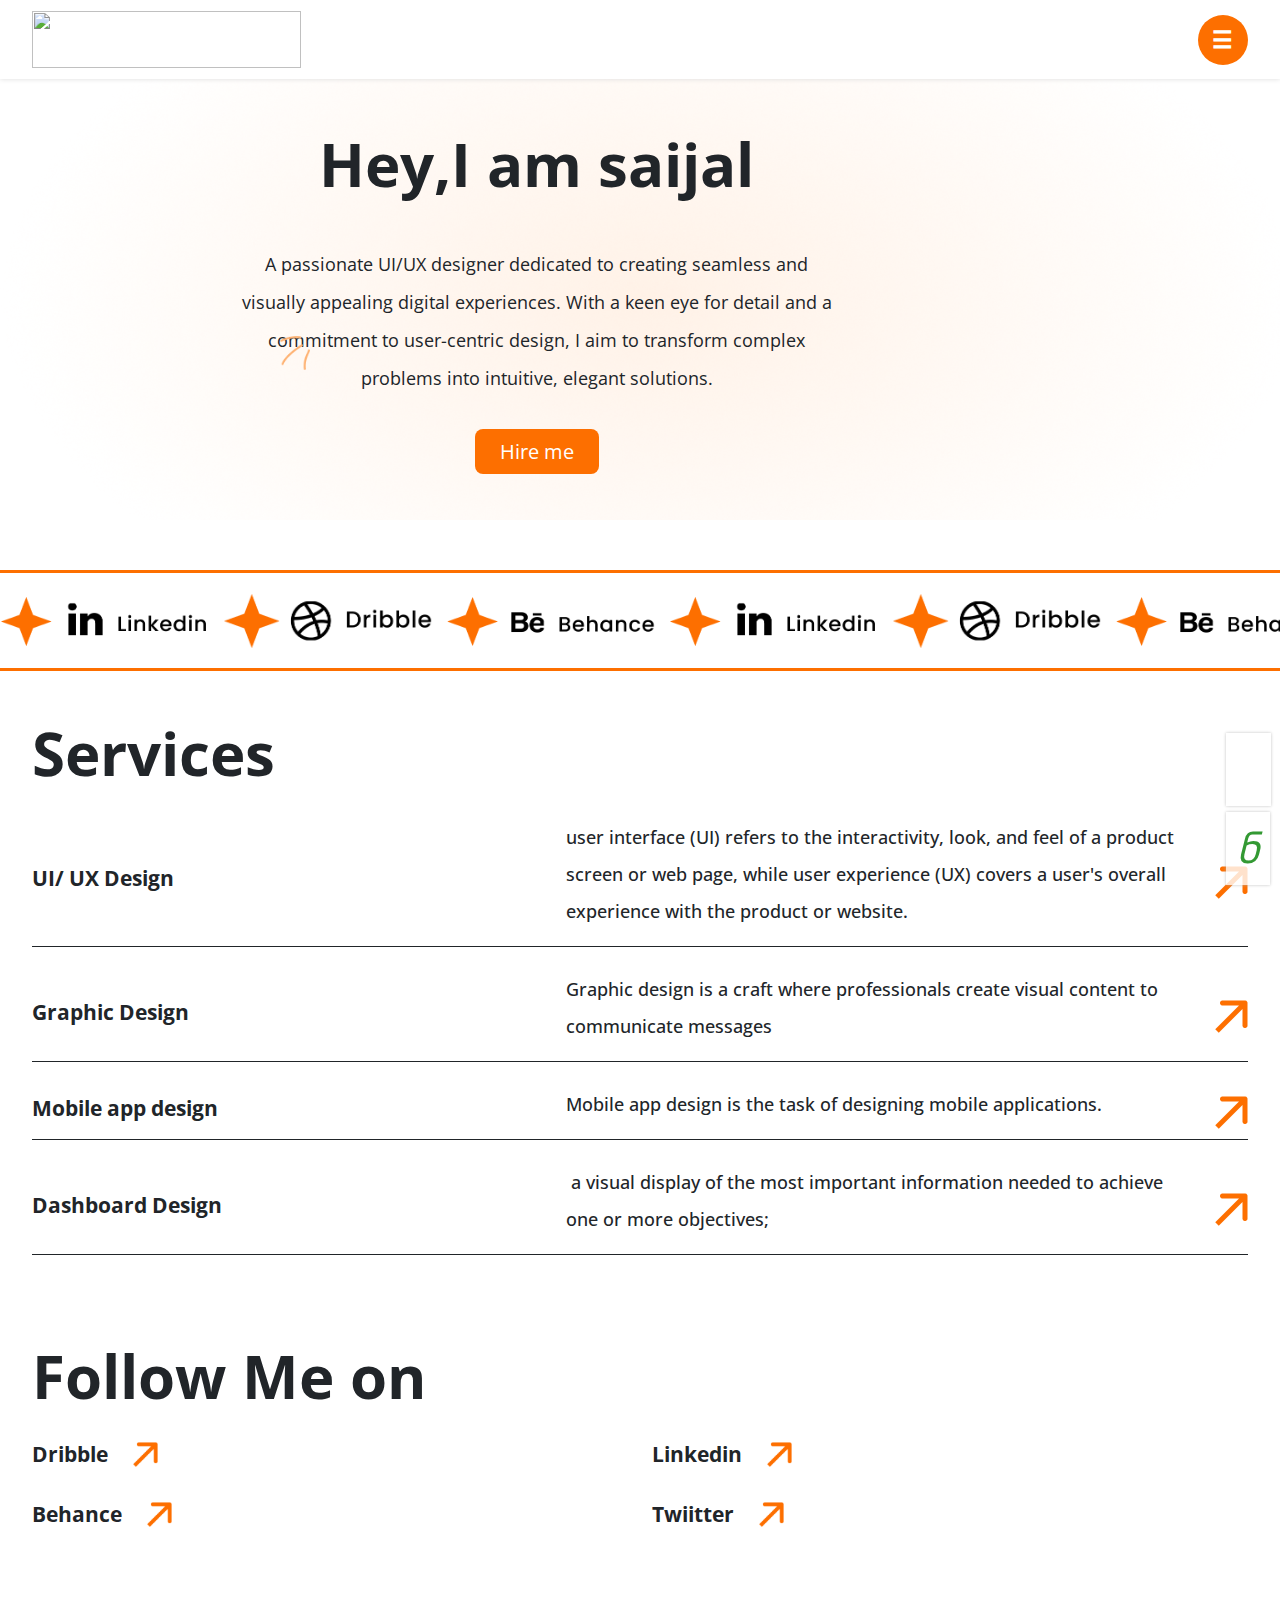
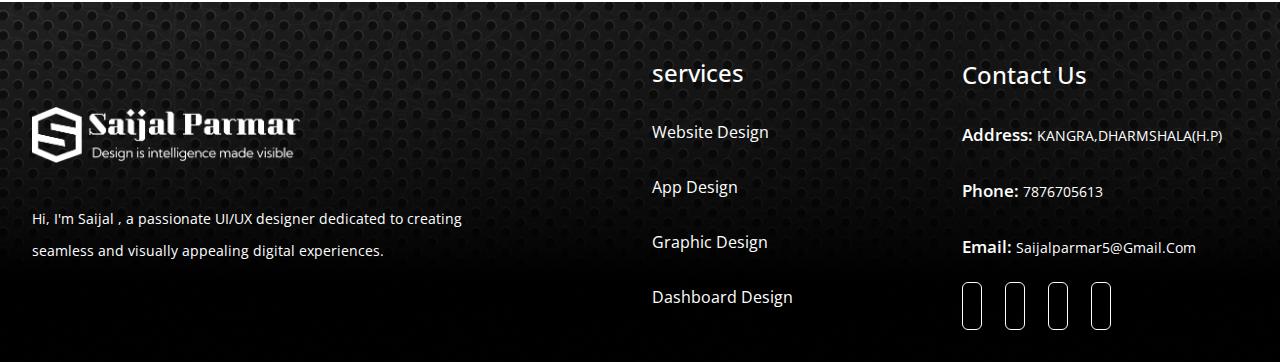
==== commit 2a1a8db9: "all done" ====
--- a/about us.html
+++ b/about us.html
@@ -62,7 +62,7 @@
                      <img src="images/Vector 2.png">
                      <p>A passionate UI/UX designer dedicated to creating seamless and visually appealing digital experiences. With a keen eye for detail and a commitment to user-centric design, I aim to transform complex problems into intuitive, elegant solutions.</p>
                      <div class="dedicated">
-                        <a class="shknm" href="">Hire me</a>
+                        <a class="shknm" href="#footer-scroll">Hire me</a>
                      </div>
                   </div>
                </div>
@@ -168,7 +168,7 @@
 
 
       <!-- footer- start -->
-      <div class="footer-section">
+      <div class="footer-section" id="footer-scroll">
          <div class="container">
             <div class="row">
                <div class="col-md-6">
--- a/css/custom.css
+++ b/css/custom.css
@@ -75,10 +75,9 @@
 }
 .bottom {
     text-align: center;
-  
     border: 1px solid;
     width: 26%!important;
-    padding: 13px 21px;
+    padding: 18px 21px;
     border-radius: 40px;
     margin-left: 33%;
     margin-top: 28px!important;
@@ -87,8 +86,8 @@
     margin-left: 8px;
 }
 a.Portf:hover {
-    background: #FD6F00;
-    color: #fff;
+    background: #ffffff00!important;
+    color: #000;
     font-size: 16px;
 }
 a.contact:hover {
@@ -98,11 +97,12 @@
 }
 a.Portf {
     text-decoration: none;
-    color: #000;
     font-weight: 700;
     font-size: 16px;
     border-radius: 81px;
-    padding: 10px 29px 10px 25px;
+    padding: 11px 29px 10px 25px;
+    background: #FD6F00!important;
+    color: #fff;
 }
 a.contact {
     text-decoration: none;
@@ -932,7 +932,7 @@
 }
 .banr img {
     position: absolute;
-    top: 60%;
+    top: 35%;
     width: 30px;
     margin-left: 41px;
     margin-top: 21px;
@@ -1040,6 +1040,8 @@
     border-bottom: 2px solid;
 
 }
-
+.link-section {
+    margin-bottom: 50px;
+}
 /**** MY PROJECTS PAGE****/
 
--- a/css/media.css
+++ b/css/media.css
@@ -79,9 +79,9 @@
     position: absolute;
     right: 15%;
     display: inline-block;
-    height: 67px;
+    height: 17px;
     width: 11%;
-    border-bottom: 4px solid #fd6f00;
+    border-bottom: 3px solid #fd6f00;
     margin-top: 10px;
     opacity: 0;
     -webkit-transition: opacity 0.35s, -webkit-transform 0.35s;
@@ -89,7 +89,9 @@
     -webkit-transform: scale(0,1);
     transform: scale(0,1);
     transition: 1s;
-
+}
+.banner {
+    margin-bottom: 0px;
 }
 .menu {
     padding: 76px 15px;
@@ -133,7 +135,7 @@
 img.fhkj {
     width: 58px;
     margin-top: 0;
-    margin-left: 68px;
+    margin-left: 35px;
 }
 .pasnate .col-md-5:nth-child(2) {
     width: 70%;
@@ -200,11 +202,8 @@
     line-height: 21px;
 }
 .conetur {
-    text-align: center;
-    position: relative;
     width: 100%;
-    margin-top: 35px;
-    margin-bottom: 36px;
+    margin-bottom: 55px;
 }
 
 
@@ -214,15 +213,23 @@
   
 }
 .conetur img {
-    width: 361px;
+    width: 378px;
 }
 .adicing .col-md-4:nth-child(3) {
     width: 100%;
 } 
 .service-section {
     background: #000;
-    margin-top: 20px;
-    padding: 38px 13px;
+    margin-top: 19px;
+    padding: 74px 15px;
+}
+div#Project\.html  .col-md-6:nth-child(2) {
+    width: 50%;
+}
+
+div#Project\.html .col-md-6:nth-child(1) {
+    width: 50%;
+    margin-bottom: 31px;
 }
 /***service-section***/
 
@@ -258,17 +265,16 @@
     padding: 34px 15px 0 15px;
 }
 .wrapper {
- 
    height: 43%;
     padding: 8px 15px;
 }
 button.project {
-   
-    padding: 10px 13px;
-    font-size: 13px;
-
-   
-    margin-top: 14px;
+    padding: 10px 25px;
+    font-size: 12px;
+    margin: 0;
+}
+div#Project\.html .row {
+    align-items: flex-start;
 }
 .Project-section h1.banner {
     font-size: 22px !important;
@@ -382,15 +388,15 @@
     font-size: 13px!important;
 }
 .bottom {
-    width: 55%!important;
-    padding: 10px 4px;
+    width: 59%!important;
+    padding: 12px 4px 14px 3px;
     margin-left: 0%;
     text-align: left;
     margin-top: 7px!important;
 }
 a.Portf {
     font-size: 12px;
-    padding: 7px 14px 7px 15px;
+    padding: 7px 14px 8px 17px;
     font-weight: 400;
 }
 a.Portf:hover {
@@ -402,11 +408,10 @@
     font-size: 12px;
     font-weight: 400;
 }
-a.contact{
-    font-size: 12px;
-    padding: 7px 14px 7px 15px;
+a.contact {
+    font-size: 12px;
+    padding: 7px 18px 7px 21px;
     font-weight: 400;
-
 }
 /****project***/
 
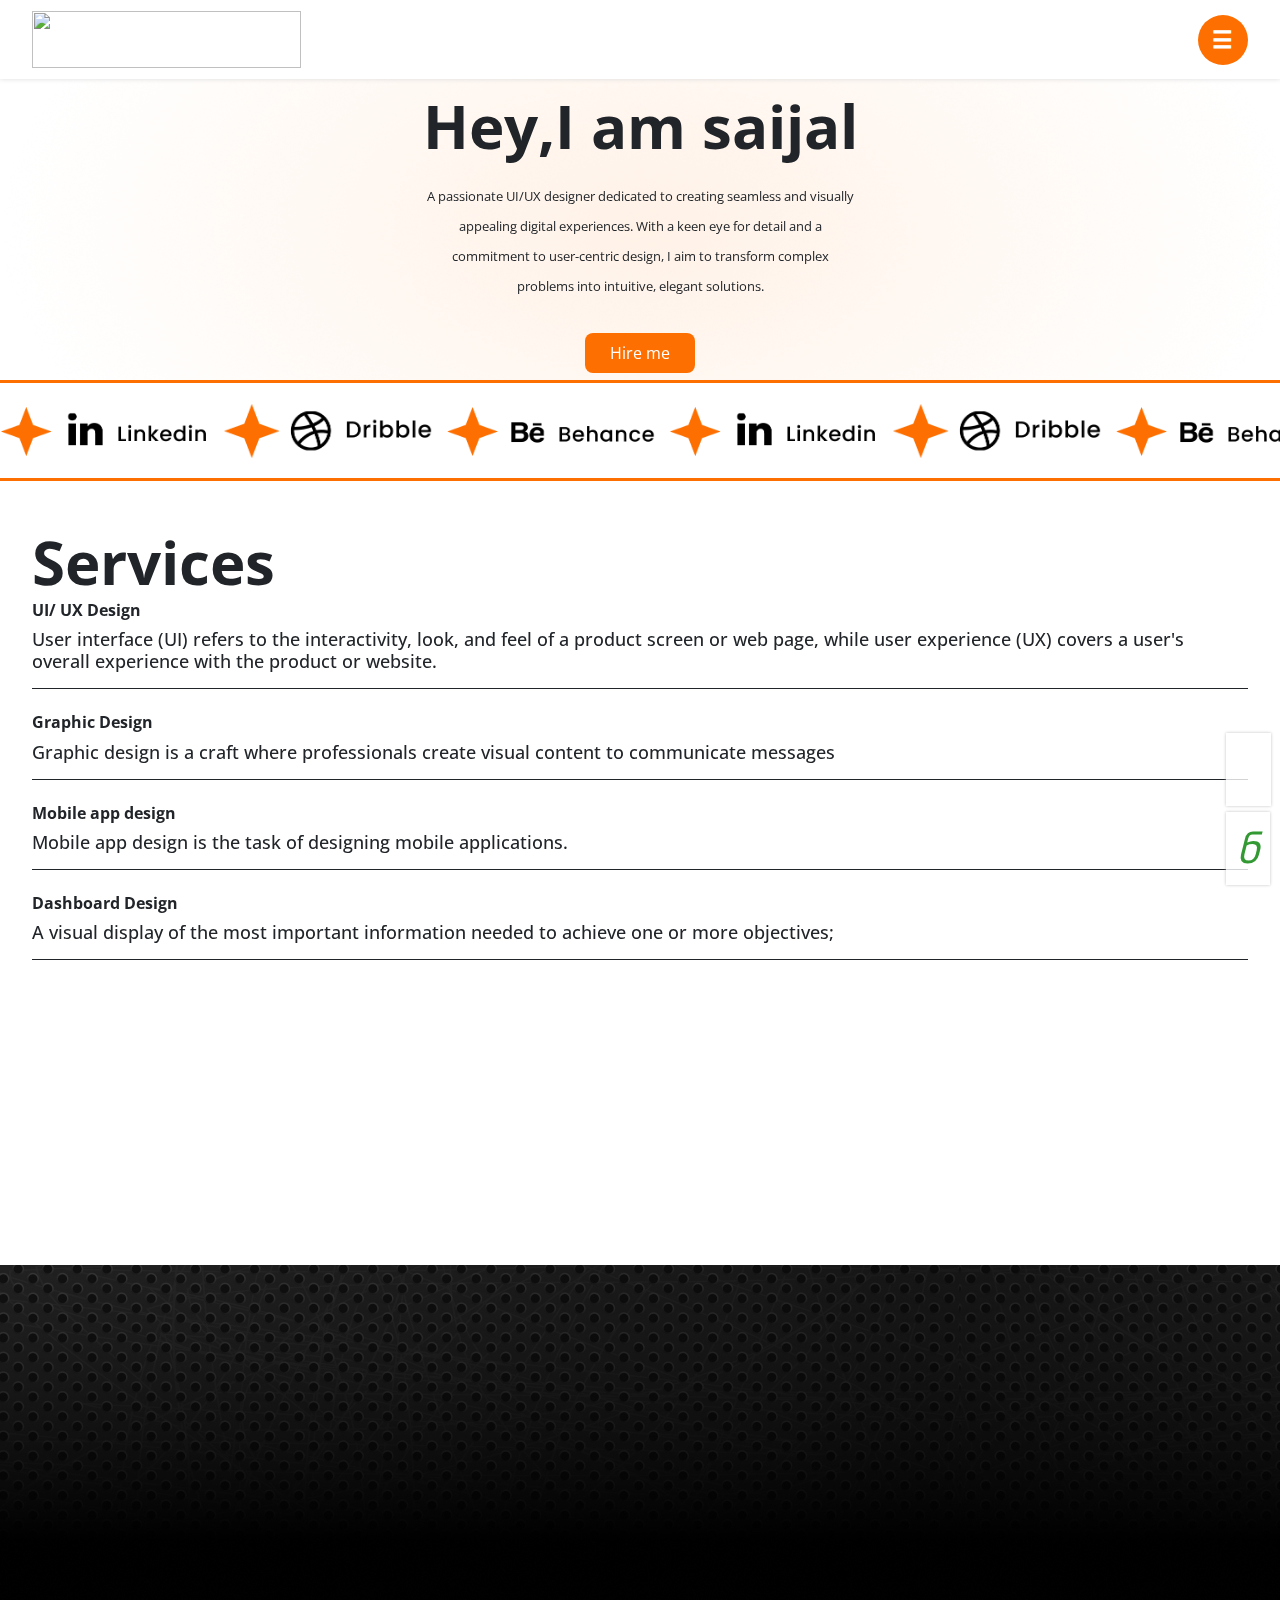
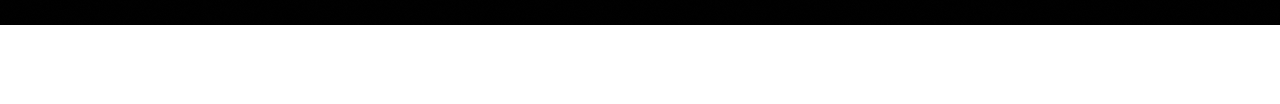
==== commit 007778be: "done" ====
--- a/about us.html
+++ b/about us.html
@@ -9,65 +9,56 @@
       <link rel="stylesheet"
          href="https://cdnjs.cloudflare.com/ajax/libs/font-awesome/6.5.1/css/all.min.css" integrity="sha512-DTOQO9RWCH3ppGqcWaEA1BIZOC6xxalwEsw9c2QQeAIftl+Vegovlnee1c9QX4TctnWMn13TZye+giMm8e2LwA==" crossorigin="anonymous"
          referrerpolicy="no-referrer" />
+      <link href="https://unpkg.com/aos@2.3.1/dist/aos.css" rel="stylesheet">
       <title>saijal</title>
    </head>
    <body>
-     <!--logo -section start -->
-     <div class="logo-sticky -section">
-      <div class="container">
-         <div class="toger">
-            <div class="row">
-               <div class="col-md-4">
-                  <div class="lodedicatedgo">
-                     <a href="index.html"><img src="images/logo.png"></a>
-                  </div>
-               </div>
-               <div class="col-md-8">
-                  <button class="button show">&#9776;</button>
-                  <div class="menu">
-                     <button class="button closebtn hide">&times;</button>
-                     <div class="ppers">
-                        <a  class="effect-underline" href="index.html">portfolio</a>
-                        <a  class="effect-underline" href="about us.html">About Us</a>
-                        <a  class="effect-underline" href="project.html">My Projects</a>
-                        <a  class="effect-underline" href="images/cv.pdf">Download CV</a>
-                     </div>
-                     <div class="bac img">
-                        <div class="prect">
-                           <a class="hsge" href="https://www.behance.net/gallery/191591965/Ai-Avatar-Mobile-App"><img src="images/app de.png"></a> 
-                           <a class="hsge" href="https://www.behance.net/gallery/190985769/Doctor-Appointment-App-UI-Kit-Case-Study/modules/1080215471"><img src="images/imgullsie_anim.png"alt=""></a>
-                         </div>
-                        <div class="prect">
-                          <a class="hsge" href="https://www.behance.net/gallery/190202371/Minar-Jewellers"><img src="images/Group 32 1.png"></a>
-                          <a class="hsge" href="https://www.behance.net/gallery/190628149/Pet-website" tabindex="-1"><img src="images/imgpsh_fu_anim.png" alt=""></a>                        </div>
-                       </div>
-                   </div>
-               </div>
-          </div>
-       </div>
-    </div>
-</div>
-   <!--logo -section end -->
-
-      <!-- about section start -->
-
-      <div class="visually-section">
+      <!--logo -section start -->
+      <div class="logo-sticky -section">
          <div class="container">
-            <div class=" row">
-               <div class=" col-md-2">
-               </div>
-               <div class=" col-md-6 ">
-                  <div class="banr">
-                     <h1>Hey,I am saijal</h1>
-                     <img src="images/Vector 2.png">
-                     <p>A passionate UI/UX designer dedicated to creating seamless and visually appealing digital experiences. With a keen eye for detail and a commitment to user-centric design, I aim to transform complex problems into intuitive, elegant solutions.</p>
-                     <div class="dedicated">
-                        <a class="shknm" href="#footer-scroll">Hire me</a>
+            <div class="toger">
+               <div class="row">
+                  <div class="col-md-4">
+                     <div class="lodedicatedgo">
+                        <a href="index.html"><img src="images/logo.png"></a>
                      </div>
                   </div>
-               </div>
-               <div class="col-md-4">
-               </div>
+                  <div class="col-md-8">
+                     <button class="button show">&#9776;</button>
+                     <div class="menu">
+                        <button class="button closebtn hide">&times;</button>
+                        <div class="ppers">
+                           <a  class="effect-underline" href="index.html">portfolio</a>
+                           <a  class="effect-underline" href="about us.html">About Us</a>
+                           <a  class="effect-underline" href="project.html">My Projects</a>
+                           <a  class="effect-underline" href="images/cv.pdf">Download CV</a>
+                        </div>
+                        <div class="bac img">
+                           <div class="prect">
+                              <a class="hsge" href="https://www.behance.net/gallery/191591965/Ai-Avatar-Mobile-App"><img src="images/app de.png"></a> 
+                              <a class="hsge" href="https://www.behance.net/gallery/190985769/Doctor-Appointment-App-UI-Kit-Case-Study/modules/1080215471"><img src="images/imgullsie_anim.png"alt=""></a>
+                           </div>
+                           <div class="prect">
+                              <a class="hsge" href="https://www.behance.net/gallery/190202371/Minar-Jewellers"><img src="images/Group 32 1.png"></a>
+                              <a class="hsge" href="https://www.behance.net/gallery/190628149/Pet-website" tabindex="-1"><img src="images/imgpsh_fu_anim.png" alt=""></a>                        
+                           </div>
+                        </div>
+                     </div>
+                  </div>
+               </div>
+            </div>
+         </div>
+      </div>
+      <!--logo -section end -->
+      <!-- about section start -->
+      <div class="visually-section" data-aos="fade-down">
+         <div class="container"></div>
+         <div class="banr">
+            <h1>Hey,I am saijal</h1>
+            <img src="images/Vector 2.png">
+            <p>A passionate UI/UX designer dedicated to creating seamless and visually appealing digital experiences. With a keen eye for detail and a commitment to user-centric design, I aim to transform complex problems into intuitive, elegant solutions.</p>
+            <div class="dedicated">
+               <a class="shknm" href="#footer-scroll">Hire me</a>
             </div>
          </div>
       </div>
@@ -101,140 +92,134 @@
       </div>
       <!-- custm-autlook end -->
       <!-- experiences- start -->
-      <div class="experiences-section">
+      <div class="experiences-section" data-aos="fade-up">
          <div class="container">
             <div class="ervd">
                <h1>Services</h1>
             </div>
             <div class="ui-ux">
                <h3>UI/ UX Design</h3>
-               <p> user interface (UI) refers to the interactivity, look, and feel of a product screen or web page, while user experience (UX) covers a user's overall experience with the product or website. </p><img src="images/Arrow 9.png">
+               <p> User interface (UI) refers to the interactivity, look, and feel of a product screen or web page, while user experience (UX) covers a user's overall experience with the product or website. </p>
+               <img src="images/Arrow 9.png">
             </div>
             <div class="ui-ux">
                <h3>Graphic Design</h3>
-               <p>Graphic design is a craft where professionals create visual content to communicate messages </p><img src="images/Arrow 9.png">
+               <p>Graphic design is a craft where professionals create visual content to communicate messages </p>
+               <img src="images/Arrow 9.png">
             </div>
             <div class="ui-ux">
                <h3>Mobile app design</h3>
-               <p> Mobile app design is the task of designing mobile applications.  </p><img src="images/Arrow 9.png">
+               <p> Mobile app design is the task of designing mobile applications.  </p>
+               <img src="images/Arrow 9.png">
             </div>
             <div class="ui-ux">
                <h3>Dashboard Design</h3>
-               <p> a visual display of the most important information needed to achieve one or more objectives;</p><img src="images/Arrow 9.png">
+               <p> A visual display of the most important information needed to achieve one or more objectives;</p>
+               <img src="images/Arrow 9.png">
             </div>
          </div>
       </div>
       <!-- experiences- end -->
+      <!-- follow- start -->
+      <div class="follow-section"data-aos="fade-up">
+         <div class="container">
+            <div class="ervd">
+               <h1>Follow Me on</h1>
+            </div>
+            <div class="d-flex">
+               <div class="d-flex" >
+                  <h3>Dribble </h3>
+                  <img src="images/Arrow 9.png">
+               </div>
+               <div class="d-flex" >
+                  <h3>Linkedin </h3>
+                  <img src="images/Arrow 9.png">
+               </div>
+            </div>
+            <div class="d-flex">
+               <div class="d-flex">
+                  <h3>Behance </h3>
+                  <img src="images/Arrow 9.png">
+               </div>
+               <div class="d-flex" >
+                  <h3>Twiitter </h3>
+                  <img src="images/Arrow 9.png">
+               </div>
+            </div>
+         </div>
+      </div>
+      <!-- experiences- end -->
+  <!-- footer- start -->
+  <div class="footer-section" id="footer-scroll">
+   <div class="container">
+      <div class="row">
+         <div class="col-md-6" data-aos="fade-left" >
+            <div class="lodedidgo">
+               <a href="index.html"><img src="images/Group 34300.png"></a>
+               <p>Hi, I'm Saijal , a passionate UI/UX designer dedicated to creating seamless and visually appealing digital experiences.</p>
+            </div>
+         </div>
+         <div class="col-md-3"data-aos="fade-up">
+            <div class="footer-links">
+               <h4>services</h4>
+               <ul>
+               <li>website Design</li>
+               <li>app Design</li>
+               <li>Graphic Design </li>
+               <li>Dashboard Design </li>
+            </div>
+         </div>
+         <div class="col-md-3" data-aos="fade-right"  >
+            <div class="footer-links">
+               <h4>Contact Us</h4>
+               <ul>
+                  <li><b>Address:</b><a href=""> KANGRA,DHARMSHALA(H.P)</a></li>
+                  <li><b>Phone: </b><a href="tel:7876705613">7876705613</a></li>
+                  <li><b>Email: </b><a href="mailto:saijalparmar5@gmail.com">saijalparmar5@gmail.com</a></li>
+               </ul>
+            </div>
+            <ul class="social account">
+               <li>
+                  <a href="https://www.facebook.com/people/Saijal-Parmar/pfbid02mJG17wVrP7NsJ6N7zsN8DyknqsgiXevFt3FmC5QW2BGMn5owpNEfb6SdSKFSV4nXl/" target="_blank">
+                  <i class="fa-brands fa-facebook"></i>
+                  </a>
+               </li>
+               <li>
+                  <a href="https://twitter.com/" target="_blank">
+                  <i class="fa-brands fa-x-twitter"></i>
+                  </a>
+               </li>
+               <li>
+                  <a href="https://www.instagram.com/saijal_parmar_?igsh=MWJpcnlmaHExN2N5Zg==" target="_blank">
+                  <i class="fa-brands fa-instagram"></i>
+                  </a>
+               </li>
+               <li>
+                  <a href="https://www.linkedin.com/public-profile/settings?lipi=urn%3Ali%3Apage%3Ad_flagship3_profile_self_edit_contact-info%3BCnAf15luRO%2BZ2uhS8q8X%2Fw%3D%3D" "="" target="_blank">
+                  <i class="fa-brands fa-linkedin"></i> 
+                  </a>
+               </li>
+            </ul>
+         </div>
+      </div>
+  
+<div class="whtsp sticky">
+   <a href="https://wa.me/your-whatsapp-number" class="whatsapp-icon" target="_blank"></a>
+   <a href="https://wa.me/7876705613"><i class="fa-brands fa-square-whatsapp"></i>  </a>
+</div>
+<div class="skype sticky">
+   <a href="" class="skype-icon" target="_blank"></a>
+   <a href="https://join.skype.com/invite/s6EqVCEVxLJX"><i class="fa-brands fa-skype"></i></a>
+</div>
+</div>
+</div>
+<!-- footer- end -->
+<script src="https://unpkg.com/aos@2.3.1/dist/aos.js"></script>
 
-
-<!-- follow- start -->
-<div class="follow-section">
-   <div class="container">
-      <div class="ervd">
-         <h1>Follow Me on</h1>
-      </div>
-      <div class="row">
-         <div class="col-md-6">
-            <div class="d-flex">
-            <h3>Dribble </h3>
-            <img src="images/Arrow 9.png">
-         </div> 
-      </div>
-         <div class="col-md-6">
-            <div class="d-flex">
-            <h3>Linkedin </h3>
-            <img src="images/Arrow 9.png">
-      </div>
-   </div>
-      <div class="col-md-6">
-         <div class="d-flex">
-         <h3>Behance </h3>
-         <img src="images/Arrow 9.png">
-      </div>
-   </div>
-      <div class="col-md-6">
-         <div class="d-flex">
-         <h3>Twiitter </h3>
-         <img src="images/Arrow 9.png">
-      </div>
-   </div>
-</div>
-</div>
-</div>
-</div>
-
-<!-- experiences- end -->
-
-
-
-      <!-- footer- start -->
-      <div class="footer-section" id="footer-scroll">
-         <div class="container">
-            <div class="row">
-               <div class="col-md-6">
-                  <div class="lodedidgo">
-                     <a href="index.html"><img src="images/Group 34300.png"></a>
-                     <p>Hi, I'm Saijal , a passionate UI/UX designer dedicated to creating seamless and visually appealing digital experiences.</p>
-                  </div>
-               </div>
-               <div class="col-md-3">
-                  <div class="footer-links">
-                     <h4>services</h4>
-                     <ul>
-                     <li>website Design</li>
-                     <li>app Design</li>
-                     <li>Graphic Design </li>
-                     <li>Dashboard Design </li>
-                  </div>
-               </div>
-               <div class="col-md-3">
-                  <div class="footer-links">
-                     <h4>Contact Us</h4>
-                     <ul>
-                        <li><b>Address:</b><a href=""> KANGRA,DHARMSHALA(H.P)</a></li>
-                        <li><b>Phone: </b><a  href="">7876705613</a></li>
-                        <li><b>Email: </b><a  href="">saijalparmar5@gmail.com</a></li>
-                     </ul>
-                  </div>
-                  <ul class="social account">
-                     <li>
-                        <a href="https://www.facebook.com/people/Saijal-Parmar/pfbid02mJG17wVrP7NsJ6N7zsN8DyknqsgiXevFt3FmC5QW2BGMn5owpNEfb6SdSKFSV4nXl/" target="_blank">
-                        <i class="fa-brands fa-facebook"></i>
-                        </a>
-                     </li>
-                     <li>
-                        <a href="https://twitter.com/" target="_blank">
-                        <i class="fa-brands fa-x-twitter"></i>
-                        </a>
-                     </li>
-                     <li>
-                        <a href="https://www.instagram.com/saijal_parmar_?igsh=MWJpcnlmaHExN2N5Zg==" target="_blank">
-                        <i class="fa-brands fa-instagram"></i>
-                        </a>
-                     </li>
-                     <li>
-                        <a href="https://www.linkedin.com/public-profile/settings?lipi=urn%3Ali%3Apage%3Ad_flagship3_profile_self_edit_contact-info%3BCnAf15luRO%2BZ2uhS8q8X%2Fw%3D%3D" "="" target="_blank">
-                        <i class="fa-brands fa-linkedin"></i> 
-                        </a>
-                     </li>
-                  </ul>
-               </div>
-            </div>
-         </div>
-      </div>
-      <div class="whtsp sticky">
-         <a href="https://wa.me/your-whatsapp-number" class="whatsapp-icon" target="_blank"></a>
-         <a href="https://wa.me/7876705613"><i class="fa-brands fa-square-whatsapp"></i>  </a>
-      </div>
-      <div class="skype sticky">
-         <a href="" class="skype-icon" target="_blank"></a>
-         <a href="https://join.skype.com/invite/s6EqVCEVxLJX"><i class="fa-brands fa-skype"></i></a>
-      </div>
-      <!-- footer- end -->
-      <script src="https://code.jquery.com/jquery-2.2.0.min.js" type="text/javascript"></script>
-      <script src="js/slick slider.js"></script>
-      <script src="js/slider.js"></script>
-      <script src="https://cdnjs.cloudflare.com/ajax/libs/jquery/3.4.1/jquery.min.js"></script>
-      <script src="https://cdnjs.cloudflare.com/ajax/libs/slick-carousel/1.9.0/slick.min.js"></script>
-   </body>
+<script src="https://code.jquery.com/jquery-2.2.0.min.js" type="text/javascript"></script>
+<script src="js/slick slider.js"></script>
+<script src="js/slider.js"></script>
+<script src="https://cdnjs.cloudflare.com/ajax/libs/jquery/3.4.1/jquery.min.js"></script>
+<script src="https://cdnjs.cloudflare.com/ajax/libs/slick-carousel/1.9.0/slick.min.js"></script>
+</body>
 </html>--- a/css/custom.css
+++ b/css/custom.css
@@ -44,7 +44,7 @@
 .banner-section {
     margin-top: 0px;
     background-image: url(../images/about-banner.png);
-    padding: 53px 0px;
+    padding: 85px 0px;
     background-repeat: no-repeat;
     background-size: 100%;
     background-position: center;
@@ -74,36 +74,22 @@
 	width: 515px;
 }
 .bottom {
-    text-align: center;
-    border: 1px solid;
-    width: 26%!important;
-    padding: 18px 21px;
-    border-radius: 40px;
-    margin-left: 33%;
-    margin-top: 28px!important;
+    margin-top: 21px!important;
+    position: absolute;
+    left: 34%;
 }
 a.Portf i {
     margin-left: 8px;
 }
-a.Portf:hover {
-    background: #ffffff00!important;
-    color: #000;
-    font-size: 16px;
+.decated span {
+    color: #FD6F00;
 }
 a.contact:hover {
     background: #FD6F00;
     color: #fff;
     font-size: 16px;
 }
-a.Portf {
-    text-decoration: none;
-    font-weight: 700;
-    font-size: 16px;
-    border-radius: 81px;
-    padding: 11px 29px 10px 25px;
-    background: #FD6F00!important;
-    color: #fff;
-}
+
 a.contact {
     text-decoration: none;
     color: #000;
@@ -111,19 +97,13 @@
     font-size: 16px;
     border-radius: 81px;
     padding: 12px 37px 10px 33px;
+    border: 1px solid;
 }
 .banner {
 	position: relative;
 }
 
-.banner img {
-    width: 38px;
-    position: absolute;
-    top: -58px;
-    text-align: center;
-    margin-left: 0;
-    left: -18px;
-}
+
 button.hel {
 	border: 1px solid;
 	padding: 4px 29px;
@@ -132,7 +112,11 @@
 	border-radius: 40px;
 	margin-bottom: 26px;
 }
-
+.decated h1 {
+    font-weight: 700!important;
+    line-height: 75px!important;
+    margin-bottom: 26px;
+}
 .banner {
 	position: relative;
 	text-align: center;
@@ -143,24 +127,37 @@
 }
 
 .banner p {
-	text-align: center;
-	width: 100%;
-	font-size: 15px !important;
-	margin-top: 10%;
-	line-height: 27px;
-}
-
+    text-align: center;
+    width: 100%;
+    font-size: 18px !important;
+    margin-top: 0%;
+    line-height: 36px;
+    width: 68%;
+    margin-left: 72px;
+}
+.banner img {
+    position: absolute;
+    width: 35px;
+    left: 18%;
+    top: -26%;
+}
 img.edgh {
+    position: absolute;
     width: 23px;
-    top: -26px;
-    left: 61%;
-}
-
+    left: 45%;
+    top: 23%;
+}
 img.fhkj {
-    width: 96px;
-    margin-top: 41%;
-}
-
+    width: 12%;
+}
+.mainas {
+    width: 60%;
+    display: flex;
+    align-items: center;
+    margin: 0 auto;
+    justify-content: space-between;
+    text-align: center;
+}
 
 /***logo-section***/
 
@@ -464,17 +461,7 @@
 	color: #b6a5a5;
 }
 
-.form i {
-	background: #FFEAD5;
-	color: #fff;
-	padding: 14px 17px;
-	border-radius: 94px;
-	font-size: 20px;
-	margin-left: 9px;
-	position: absolute;
-	top: 7px;
-	color: #FD6F00;
-}
+
 .Project-section h1.banner {
     font-size: 58px !important;
     line-height: 85px !important;
@@ -645,7 +632,9 @@
     text-align: center;
     padding: 5px;
 }
-
+div#footer-scroll .row {
+    align-items: flex-start;
+}
 
 
 
@@ -759,10 +748,8 @@
     color: #000;
     font-size: 16px !important;
     text-transform: capitalize;
-    font-weight: 800;
-}
-
-
+    font-weight: 600;
+}
 .whtsp.sticky {
     position: fixed;
 }
@@ -818,7 +805,7 @@
 a.effect-underline {
     text-decoration: none;
     padding: 29px 4px 18px 11px;
-    font-size: 37px;
+    font-size: 33px;
     color: #000000;
     display: block;
     transition: 0.3s;
@@ -898,7 +885,19 @@
   .sidebar {padding-top: 15px;}
   .sidebar a {font-size: 18px;}
 }
-
+.form a.fa-brands.fa-whatsapp {
+    position: absolute;
+    top: 13px;
+    font-size: 19px;
+    margin-left: 10px;
+    text-decoration: none;
+    color: #fff;
+    padding: 11px 8px;
+    border-radius: 85px;
+    background: #FD6F00;
+    height: 39px;
+    width: 40px;
+}
 
 
 
@@ -920,24 +919,30 @@
 
 
 /***about***/
+
+
+
+.banr {
+    width: 60%;
+    margin: 0 auto;
+}
 .abut-section {
     padding: 5px 0 11px 1px!important;
 }
 
 .banr p {
-    margin-top: 48px;
+    margin-top: 0;
     font-size: 18px!important;
-    line-height: 38px;
-
+    line-height: 36px;
+    width: 58%;
+    margin: 20px auto;
 }
 .banr img {
     position: absolute;
-    top: 35%;
-    width: 30px;
-    margin-left: 41px;
-    margin-top: 21px;
-}
-
+    top: 26%;
+    width: 32px;
+    right: 62%;
+}
 
 .dedicated a {
     border-radius: 8px;
@@ -955,7 +960,6 @@
 
 /***visually-section*/
 .visually-section {
-    margin-bottom: 50px;
     margin-top: 50px;
 }
 .experiences-section {
@@ -966,10 +970,7 @@
     align-items: center;
     gap: 21px;
 }
-.ervd h1 {
-    text-align: left!important;
-    margin-bottom: 33px;
-}
+
 .ui-ux h3 {
     font-size: 21px;
     font-weight: 700;
@@ -1004,7 +1005,8 @@
     margin-left: 25px;
 }
 .d-flex {
-    margin-bottom: 27px;
+    display: flex!important;
+    margin: 28px auto;
 }
 .d-flex h3 {
     font-weight: 700;
@@ -1027,6 +1029,8 @@
 .mfkjkj img {
     width: 100%;
     border-radius: 8px;
+    height: 100%;
+    object-fit: cover;
 }
 .mfkjkj {
     margin-top: 68px;
--- a/css/media.css
+++ b/css/media.css
@@ -21,23 +21,20 @@
 .sidebar {
     width: 227px!important;
 }
-.col-md-8:nth-child(2) {
-    width: 76%;
+
+.mainas {
+    width: 100%;
+    
+}
+.logo-sticky.-section .col-md-4:nth-child(1) {
+    width: 50%;
+}
+
+.logo-sticky.-section
+ .col-md-8:nth-child(2) {
+    width: 50%;
     order: 2;
 }
-.col-md-4:nth-child(1) {
-    width: 20%;
-}
-.row .col-md-5:nth-child(1) {
-    width: 40%;
-    order: 2;
-}
-
-.row .col-md-7:nth-child(2) {
-    width: 60%;
-}
-
-
 .logo-section {
     padding: 9px 0 7px 0;
 }
@@ -53,18 +50,42 @@
 }
 .banner-section {
     margin-top: 0px;
-    padding: 34px 15px;
+    padding: 49px 15px  62px;
 }
 .banner img {
-    width: 27px;
-    top: -29px;
-    margin-left: 0;
-    left: 15px;
+    display: none;
+}
+.decated h1 {
+    font-weight: 700!important;
+    line-height: 34px!important;
+    margin-bottom: 26px;
 }
 img.edgh {
-    top: -11px;
     width: 18px;
-    left: 65%;
+    left: 43%;
+    top: 11%;
+}
+.banr {
+    width: 100%;
+}
+.banr p {
+    margin-top: 22px;
+    font-size: 13px!important;
+    line-height: 26px;
+    width: 100%;
+}
+.dedicated {
+    
+    margin-bottom: 20px;
+}
+.form a.fa-brands.fa-whatsapp {
+   
+    top: 8px;
+    font-size: 19px;
+    margin-left: 10px;
+    padding: 8px 8px;
+    height: 35px;
+    width: 35px;
 }
 .Design p {
 
@@ -109,22 +130,22 @@
     margin-bottom: 18px;
 }
 
-
 .ilor p {
-    font-size: 13px!important;
-    margin-left: 10%;
-    margin-top: 20px;
+    width: 100%;
+    font-size: 13px !important;
     line-height: 22px;
+    margin: 0;
 }
 .banner h1 {
     line-height: 49px!important;
 }
 .banner p {
-    text-align:  center;
+    text-align: center;
     line-height: 22px;
-    font-size:   13px !important;
-    margin-top:  4%;
-    
+    font-size: 13px !important;
+    margin-top: 0%;
+    width: 100%;
+    margin: 0;
 }
 .herobanner img {
     width: 349px;
@@ -133,9 +154,7 @@
     order: 2;
 }
 img.fhkj {
-    width: 58px;
-    margin-top: 0;
-    margin-left: 35px;
+    width: 85px;
 }
 .pasnate .col-md-5:nth-child(2) {
     width: 70%;
@@ -180,9 +199,8 @@
     padding: 1px 15px;
 }
 img.vert-move {
-   width: 31px;
-    margin-left: 5px;
-
+    width: 31px;
+    margin-left: -19px;
 }
 img.success.vert-move {
     right: -9px;
@@ -201,19 +219,20 @@
     text-align: center;
     line-height: 21px;
 }
-.conetur {
-    width: 100%;
-    margin-bottom: 55px;
-}
+
 
 
 .lacus {
      width: 100%;
-    padding: 14px 0 82% 0;
   
 }
+.conetur {
+  
+    margin-top: 53px;
+    margin-bottom: 50px;
+}
 .conetur img {
-    width: 378px;
+    width: 353px;
 }
 .adicing .col-md-4:nth-child(3) {
     width: 100%;
@@ -269,9 +288,10 @@
     padding: 8px 15px;
 }
 button.project {
-    padding: 10px 25px;
+    padding: 7px 22px;
     font-size: 12px;
     margin: 0;
+    margin-bottom: 64px;
 }
 div#Project\.html .row {
     align-items: flex-start;
@@ -279,10 +299,10 @@
 .Project-section h1.banner {
     font-size: 22px !important;
     line-height: 29px !important;
-    margin-top: 20px;
+    margin-top: 50px;
 }
 .slider__item {
-    padding: 0px 0px;
+    padding: 22px 0px;
 }
 .slider .slick-arrow.slick-prev {
     background: url(../images/previous.png) 0 0 / 94% no-repeat;
@@ -388,11 +408,10 @@
     font-size: 13px!important;
 }
 .bottom {
-    width: 59%!important;
     padding: 12px 4px 14px 3px;
-    margin-left: 0%;
-    text-align: left;
     margin-top: 7px!important;
+        left: 38;
+    }
 }
 a.Portf {
     font-size: 12px;
@@ -453,10 +472,11 @@
 
 .d-flex {
     display: flex!important;
-}
-
-.d-flex img {
-    display: none;
+    margin: 8px auto;
+}
+.ervd h1 {
+    text-align: left!important;
+    line-height: 62px!important;
 }
 .d-flex h3 {
     font-weight: 500;
@@ -466,28 +486,12 @@
     display: none;
 }
 
-.col-md-3:nth-child(1) {
-    width: 0;
-}
-
-.col-md-4:nth-child(3) {
-    width: 24%;
-}
-
-.col-md-5:nth-child(2) {
-    width: 80%;
-}
-
-
-
-
-
-
-
-
-
-
-
-
-
-}+
+.d-flex img {
+    width: 13px;
+    height: 13px;
+    margin-left: 11px;
+}
+
+
+
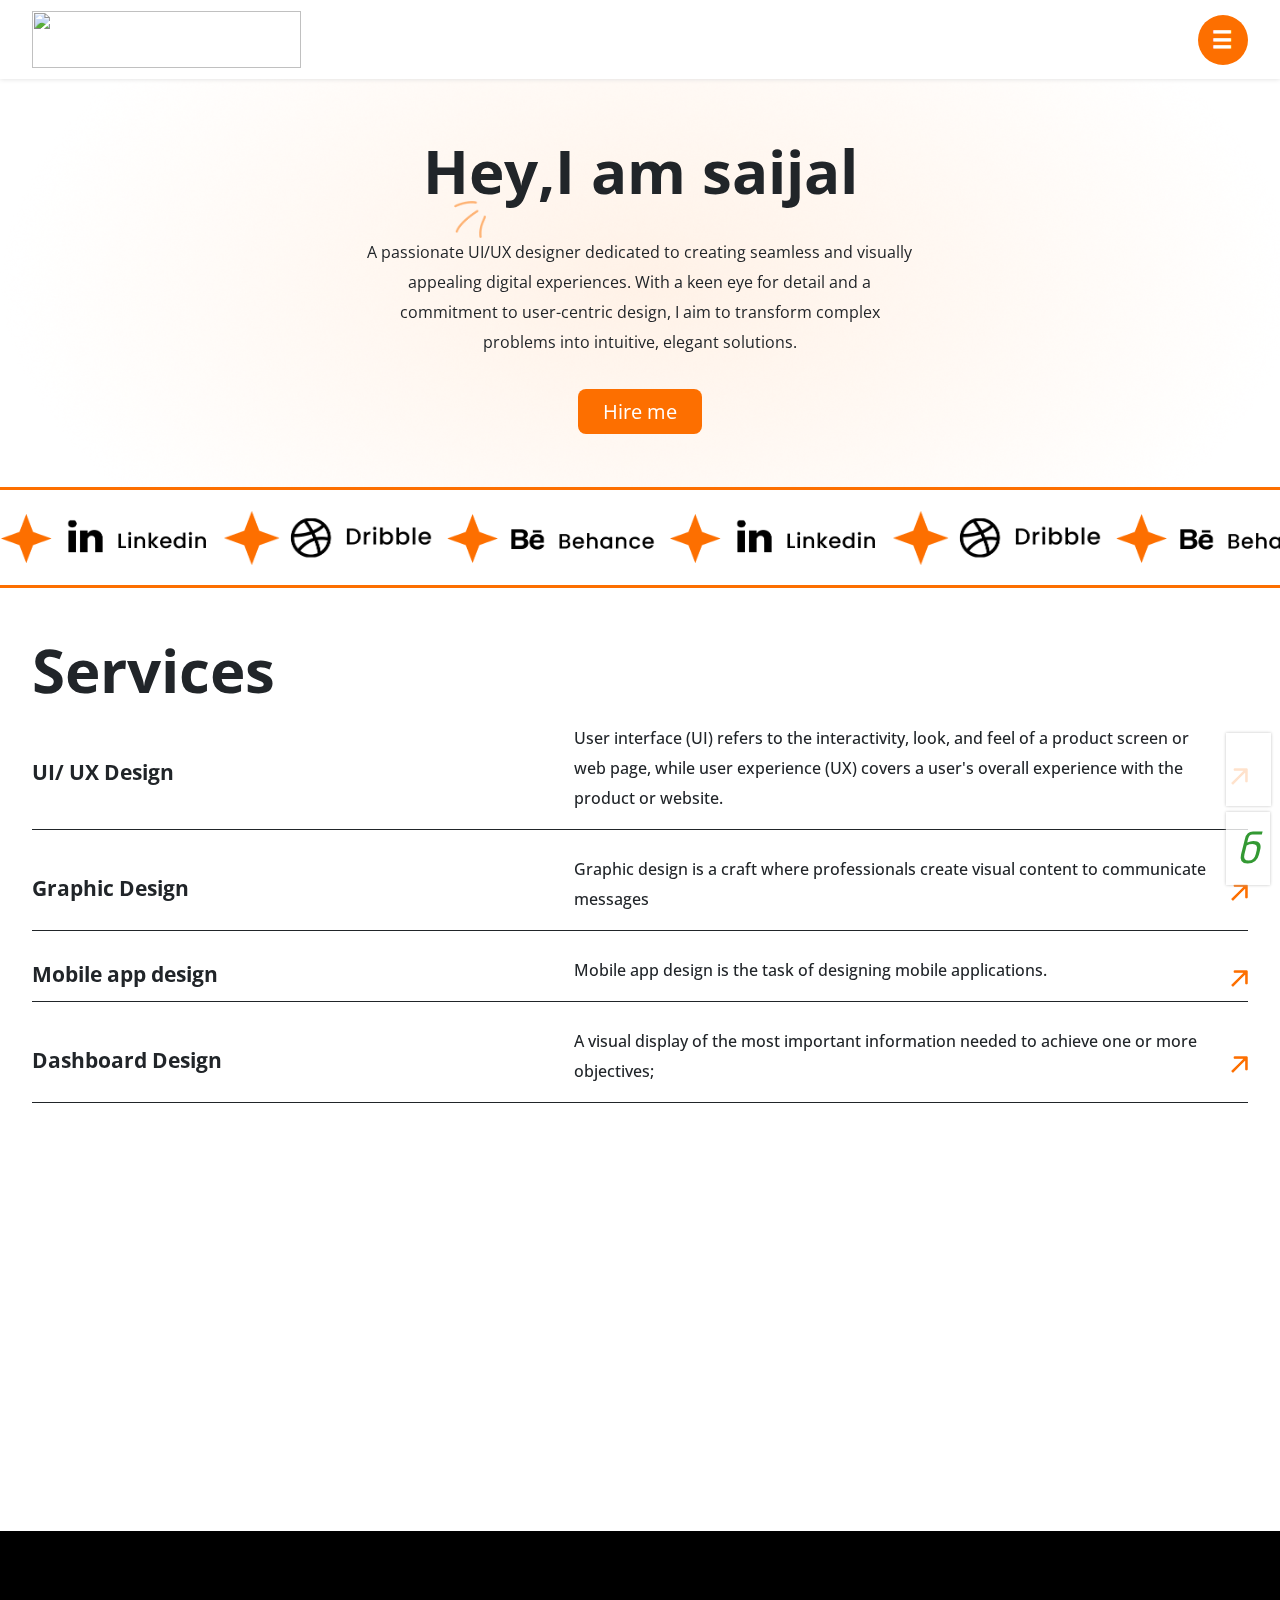
==== commit c30d1f5c: "done" ====
--- a/about us.html
+++ b/about us.html
@@ -94,7 +94,7 @@
       <!-- experiences- start -->
       <div class="experiences-section" data-aos="fade-up">
          <div class="container">
-            <div class="ervd">
+            <div class="erd">
                <h1>Services</h1>
             </div>
             <div class="ui-ux">
@@ -126,7 +126,7 @@
             <div class="ervd">
                <h1>Follow Me on</h1>
             </div>
-            <div class="d-flex">
+            <div class="fcghjk">
                <div class="d-flex" >
                   <h3>Dribble </h3>
                   <img src="images/Arrow 9.png">
@@ -136,7 +136,7 @@
                   <img src="images/Arrow 9.png">
                </div>
             </div>
-            <div class="d-flex">
+            <div class="fcghjk">
                <div class="d-flex">
                   <h3>Behance </h3>
                   <img src="images/Arrow 9.png">
--- a/css/custom.css
+++ b/css/custom.css
@@ -76,7 +76,7 @@
 .bottom {
     margin-top: 21px!important;
     position: absolute;
-    left: 34%;
+    left: 41%;
 }
 a.Portf i {
     margin-left: 8px;
@@ -125,33 +125,33 @@
 .banner span {
 	color: #FD6F00;
 }
-
 .banner p {
     text-align: center;
     width: 100%;
     font-size: 18px !important;
     margin-top: 0%;
     line-height: 36px;
-    width: 68%;
-    margin-left: 72px;
+    width: 79%;
+    margin-left: 121px;
 }
 .banner img {
     position: absolute;
     width: 35px;
-    left: 18%;
-    top: -26%;
+    left: 23%;
+    top: -34%;
 }
 img.edgh {
     position: absolute;
     width: 23px;
-    left: 45%;
-    top: 23%;
+    left: 50%;
+    top: 13%;
 }
 img.fhkj {
     width: 12%;
+    margin-top: 32px;
 }
 .mainas {
-    width: 60%;
+    width: 45%;
     display: flex;
     align-items: center;
     margin: 0 auto;
@@ -358,12 +358,13 @@
 
 
 .lacus {
-	border: 2px solid #bcbcbc;
-	padding: 14px 0 72% 0;
-	border-radius: 29px;
-}
-
-.conetur h3 {
+    border: 2px solid #bcbcbc;
+    padding: 13px 0 0px 0;
+    border-radius: 29px;
+    width: 100%;
+}
+
+.lacus h3 {
     text-align: center;
     font-size: 19px;
     line-height: 13px;
@@ -372,17 +373,9 @@
     border-bottom: 2px solid #e6e6e6;
     padding: 18px 0;
 }
-.conetur {
-    text-align: center;
-    position: relative;
+
+.lacus img {
     width: 100%;
-    margin-top: 72px;
-}
-.conetur img {
-    width: 301px;
-    position: absolute;
-    top: 123px;
-    left: 1px;
 }
 
 .lacus:hover {
@@ -432,27 +425,15 @@
 	position: relative;
 }
 
-button.cancelbtn {
-    position: absolute;
-    margin-left: -109px;
-    top: 8px;
-    background: #FD6F00;
-    border-radius: 44px;
-    padding: 11px 33px;
-    border: 0;
-    color: #fff;
-    font-size: 16px;
-    text-transform: capitalize;
-    font-weight: 600;
-}
+
 
 input[type="text"] {
-	padding: 17px 74px;
-	margin: 0;
-	border-radius: 99px;
-	width: 38%;
-	outline: none;
-	border: 2px solid #6c6c6c6b;
+    padding: 17px 74px;
+    margin: 0;
+    border-radius: 99px;
+    width: 38%;
+    outline: none;
+    border: 2px solid #067006;
 }
 
 input::placeholder {
@@ -548,7 +529,10 @@
     border-bottom: 3px solid #FD6F00;
     margin-top: 32px;
 }
-
+.erd h1 {
+    text-align: left!important;
+    margin-bottom: 20px;
+}
 /***lacus-autook-section***/
 /***footer-section***/
 ul.social.account li i {
@@ -559,8 +543,8 @@
     border: 1px solid;
 }
 .footer-section {
-    background-image: url(../images/BG-1.jpg);
-    padding: 47px 0px 21px;
+    background: #000;
+    padding: 60px 0px 21px;
 }
 .footer-links h4 {
     color: #ffff;
@@ -635,11 +619,6 @@
 div#footer-scroll .row {
     align-items: flex-start;
 }
-
-
-
-
-
 /***footer-autook-section***/
 
 
@@ -741,6 +720,7 @@
 }
 .Design {
     margin-top: 25px;
+    padding: 0 29px;
 }
 .Design p {
     text-align: left;
@@ -804,16 +784,17 @@
 }
 a.effect-underline {
     text-decoration: none;
-    padding: 29px 4px 18px 11px;
-    font-size: 33px;
+    padding: 29px 4px 10px 11px;
+    font-size: 28px;
     color: #000000;
     display: block;
     transition: 0.3s;
     text-transform: capitalize;
     font-weight: 500;
     text-align: left;
-    margin-left: 22%;
-}
+    margin-left: 18%;
+}
+
 a.effect-underline:hover {
    color: #fd6f00
 
@@ -847,7 +828,7 @@
     right: 6%;
     display: inline-block;
     height: 49px;
-    width: 7%;
+    width: 8%;
     border-bottom: 4px solid #fd6f00;
     margin-top: 10px;
     opacity: 0;
@@ -887,16 +868,16 @@
 }
 .form a.fa-brands.fa-whatsapp {
     position: absolute;
-    top: 13px;
-    font-size: 19px;
+    top: 9px;
+    font-size: 22px;
     margin-left: 10px;
     text-decoration: none;
     color: #fff;
-    padding: 11px 8px;
+    padding: 12px 2px;
     border-radius: 85px;
-    background: #FD6F00;
-    height: 39px;
-    width: 40px;
+    background: green;
+    height: 45px;
+    width: 46px;
 }
 
 
@@ -932,18 +913,20 @@
 
 .banr p {
     margin-top: 0;
-    font-size: 18px!important;
-    line-height: 36px;
-    width: 58%;
-    margin: 20px auto;
+    font-size: 16px!important;
+    line-height: 30px;
+    width: 72%;
+    margin: 33px auto;
 }
 .banr img {
     position: absolute;
-    top: 26%;
+    top: 30%;
     width: 32px;
     right: 62%;
 }
-
+.ervd {
+    margin-bottom: 50px;
+}
 .dedicated a {
     border-radius: 8px;
     background: #FD6F00;
@@ -965,12 +948,10 @@
 .experiences-section {
     margin-top: 50px;
 }
-.ui-ux {
-    display: flex;
-    align-items: center;
-    gap: 21px;
-}
-
+
+.ui-ux img {
+    width: 17px;
+}
 .ui-ux h3 {
     font-size: 21px;
     font-weight: 700;
@@ -979,18 +960,25 @@
 .ui-ux p {
     text-align: left;
     font-weight: 500;
-    line-height: 37px;
+    line-height: 30px;
     width: 55%;
+    font-size: 16px !IMPORTANT;
+}
+.visually-section.aos-init.aos-animate {
+    padding: 60px 0px;
 }
 .ui-ux {
-    display: flex;
+    display: flex !important;
     align-items: center;
     gap: 21px;
     border-bottom: 1px solid;
     margin-bottom: 24px;
 }
-
-
+.ervd h1 {
+    text-align: left !important;
+    line-height: 55px!important;
+    margin-bottom: 41px;
+}
 
 .follow-section {
     margin-top: 50px;
@@ -1000,17 +988,23 @@
     text-align: left!important;
 }
 .d-flex img {
-    width: 25px;
-    height: 25px;
-    margin-left: 25px;
+    width: 21px;
+    height: 20px;
+    margin-left: 0px;
 }
 .d-flex {
-    display: flex!important;
-    margin: 28px auto;
+    gap: 21px;
+    align-items: center;
+}
+.fcghjk {
+    display: flex;
+    gap: 54px;
+    margin-bottom: 51px;
+    align-items: center;
 }
 .d-flex h3 {
     font-weight: 700;
-    font-size: 21px;
+    font-size: 32px;
 }
 .visually-section {
     margin-top: 0px;
@@ -1025,24 +1019,21 @@
 
 
 /**** MY PROJECTS PAGE****/
-
 .mfkjkj img {
     width: 100%;
     border-radius: 8px;
-    height: 100%;
-    object-fit: cover;
+    height: 77%;
+    object-fit: contain;
+}
+.Design h4 {
+    font-weight: 600;
+    font-size: 19px;
+    line-height: 11px;
 }
 .mfkjkj {
-    margin-top: 68px;
-}
-.Design h4 {
-    font-weight: 800;
-}
-.mfkjkj {
-    margin-top: 68px;
+    margin-top: 44px;
     padding: 0 0 35px 0;
     border-bottom: 2px solid;
-
 }
 .link-section {
     margin-bottom: 50px;
--- a/css/media.css
+++ b/css/media.css
@@ -1,4 +1,5 @@
-@media only screen and (max-width:767px) {
+
+@media (max-width: 767px) {
 .container {
    max-width: 100%!important;
 }
@@ -71,8 +72,7 @@
 .banr p {
     margin-top: 22px;
     font-size: 13px!important;
-    line-height: 26px;
-    width: 100%;
+    line-height: 23px;
 }
 .dedicated {
     
@@ -232,7 +232,7 @@
     margin-bottom: 50px;
 }
 .conetur img {
-    width: 353px;
+    width: 100%;
 }
 .adicing .col-md-4:nth-child(3) {
     width: 100%;
@@ -375,6 +375,7 @@
 }
 .footer-section {
     padding: 36px 16px;
+    overflow: hidden;
 }
 .follow-section {
     padding: 39px 16px;
@@ -410,9 +411,8 @@
 .bottom {
     padding: 12px 4px 14px 3px;
     margin-top: 7px!important;
-        left: 38;
-    }
-}
+    left: 38;
+ }
 a.Portf {
     font-size: 12px;
     padding: 7px 14px 8px 17px;
@@ -437,8 +437,9 @@
 .abut-section {
     padding: 0 15px!important;
 }
-.visually-section {
-    padding: 15px 15px;
+
+.visually-section.aos-init.aos-animate {
+    padding: 33px 15px;
 }
 .banr img {
    
@@ -448,22 +449,25 @@
     margin-top: 22px;
     font-size: 13px!important;
     line-height: 30px;
-}
-
+    width: 100%;
+}
 .dedicated a {
 
     font-size: 16px;
 }
 .ui-ux {
-    display: block;
-    
+    display: block!important;
 }
 .experiences-section {
     PADDING: 0 15px;
 }
 .ui-ux p {
     line-height: 22px;
-    width: 98%;
+    width: 100%;
+    font-size: 13px!important;
+}
+.d-flex {
+    gap: 1px;
 }
 .ui-ux h3 {
     width: 71%;
@@ -475,7 +479,6 @@
     margin: 8px auto;
 }
 .ervd h1 {
-    text-align: left!important;
     line-height: 62px!important;
 }
 .d-flex h3 {
@@ -495,3 +498,8 @@
 
 
 
+
+
+
+
+}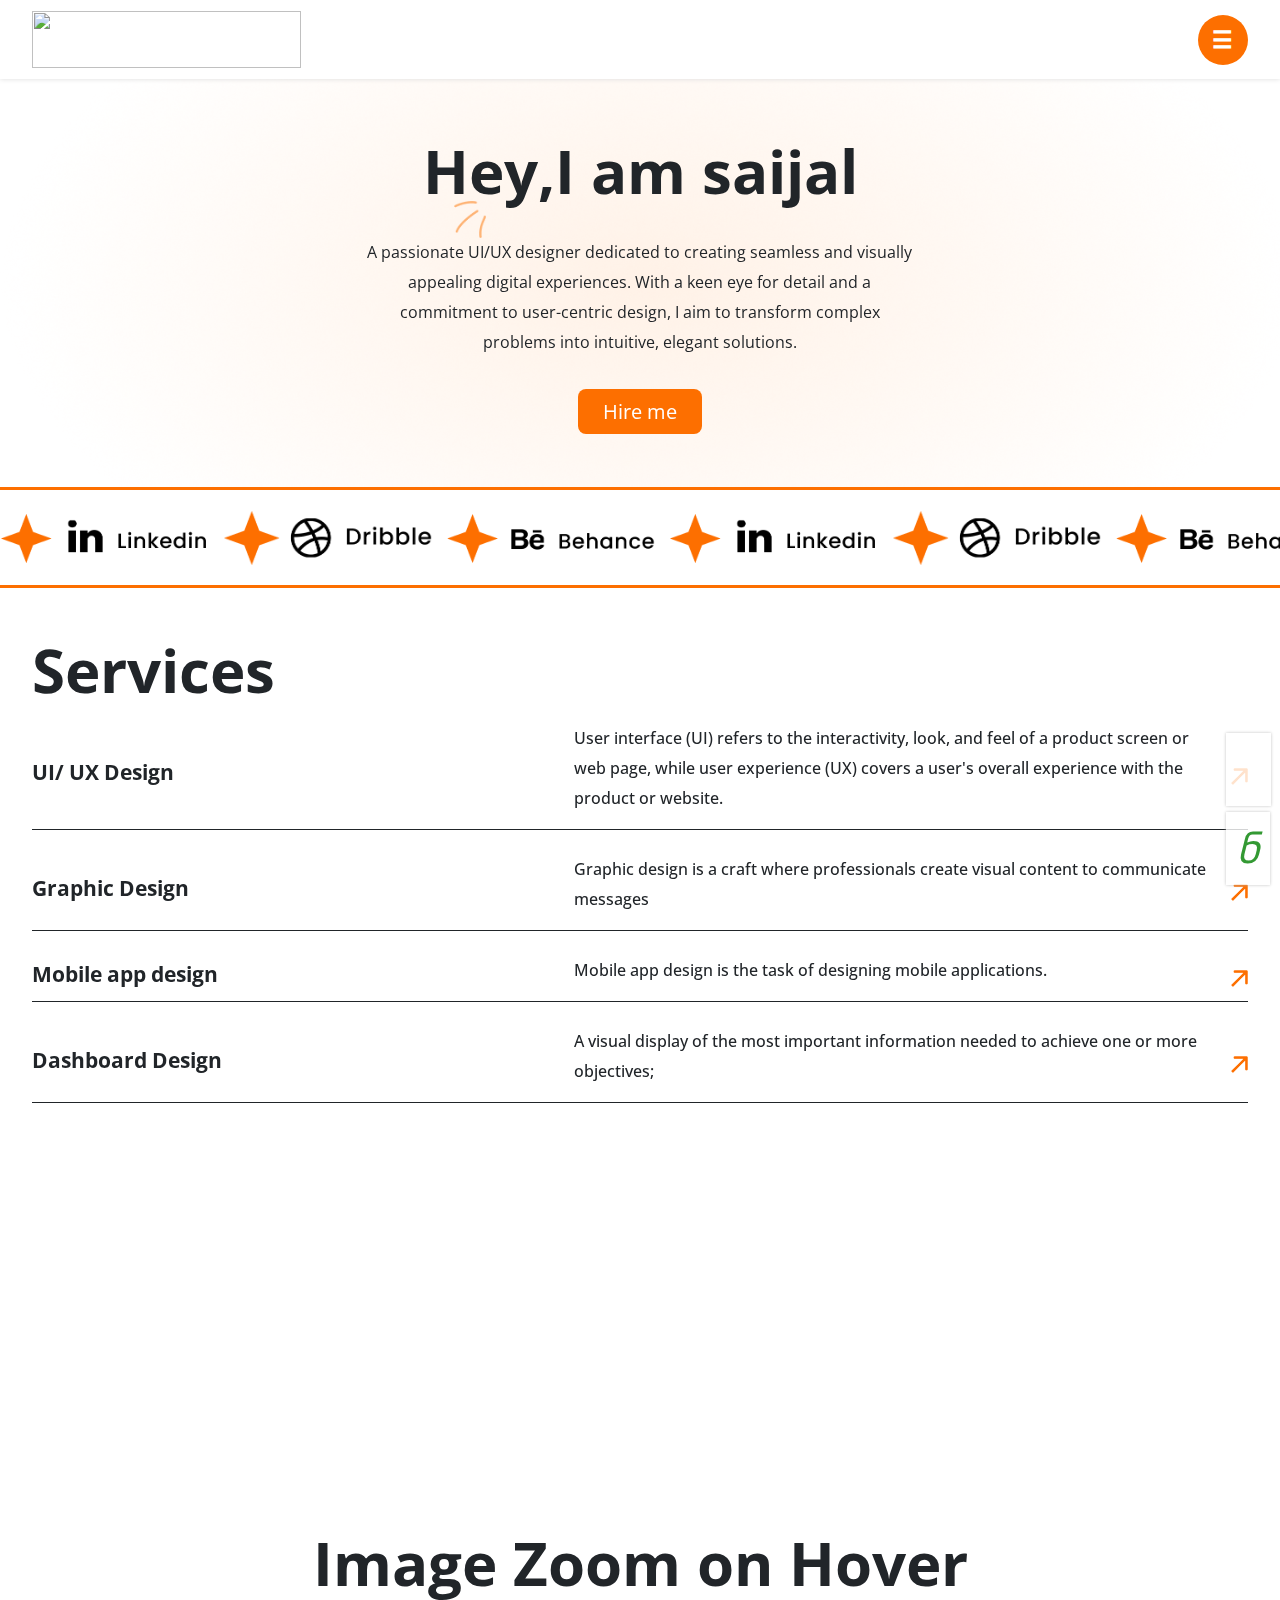
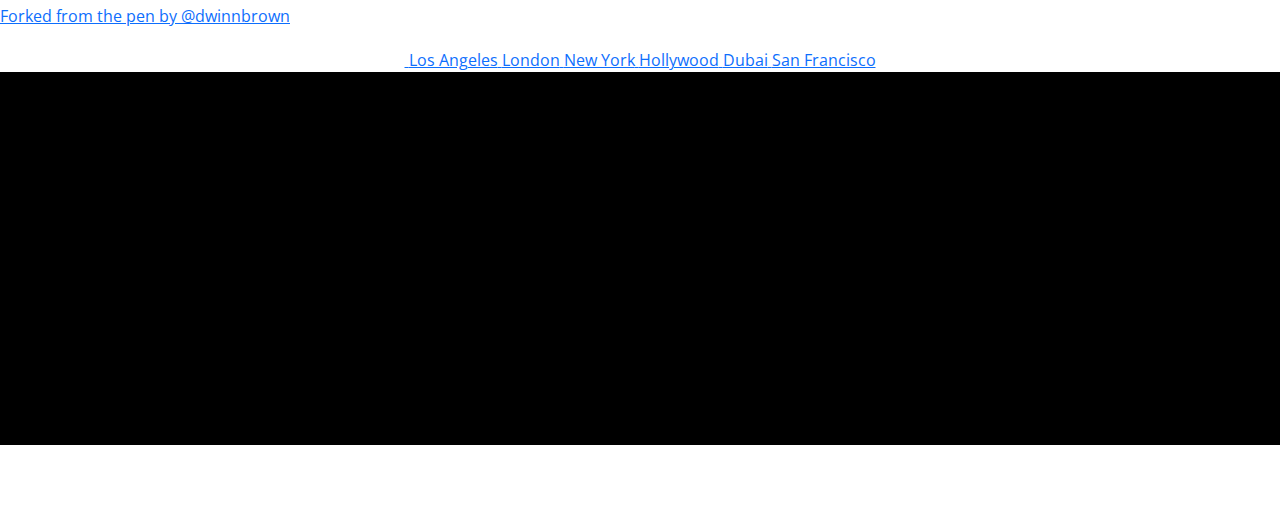
==== commit abc7eeef: "done" ====
--- a/about us.html
+++ b/about us.html
@@ -149,6 +149,42 @@
          </div>
       </div>
       <!-- experiences- end -->
+      <header class="header">
+         <h1 class="header__title">Image Zoom on Hover</h1>
+         <a href="https://codepen.io/dwinnbrown/pen/kXEEAa" target="_blank">Forked from the pen by @dwinnbrown</a>
+       </header>
+       
+       <section class="wrapper">
+          <a href="#" class="tile">
+             <img src="https://media.timeout.com/images/101602611/image.jpg" alt="" class="tile__media">
+             <span class="tile__content">Los Angeles</span>
+          </a>
+          
+          <a href="#" class="tile">
+             <img src="http://s1.it.atcdn.net/wp-content/uploads/2015/08/2-London.jpg" alt="" class="tile__media">
+             <span class="tile__content">London</span>
+          </a>
+          
+          <a href="#" class="tile">
+             <img src="https://media.timeout.com/images/101484105/image.jpg" alt="" class="tile__media">
+             <span class="tile__content">New York</span>
+          </a>
+          
+          <a href="#" class="tile">
+             <img src="https://upload.wikimedia.org/wikipedia/commons/thumb/0/00/Hollywood_Sign.jpg/1280px-Hollywood_Sign.jpg" alt="" class="tile__media">
+             <span class="tile__content">Hollywood</span>
+          </a>
+          
+          <a href="#" class="tile">
+             <img src="http://www.travelandleisure.com/sites/default/files/styles/tnl_redesign_article_landing_page/public/1453920892/DUBAI-554088081-ABOVE0116.jpg?itok=dcoZnCrc" alt="" class="tile__media">
+             <span class="tile__content">Dubai</span>
+          </a>
+          
+          <a href="#" class="tile">
+             <img src="http://blog.whitepages.com/wp-content/uploads/2015/04/san-franc.jpg" alt="" class="tile__media">
+             <span class="tile__content">San Francisco</span>
+          </a>
+       </section>
   <!-- footer- start -->
   <div class="footer-section" id="footer-scroll">
    <div class="container">
--- a/css/custom.css
+++ b/css/custom.css
@@ -35,7 +35,7 @@
 
 .container {
 	max-width: 1240px !important;
-	margin: 0;
+	margin: 0 auto;
 	padding: 0;
 }
 
@@ -99,9 +99,7 @@
     padding: 12px 37px 10px 33px;
     border: 1px solid;
 }
-.banner {
-	position: relative;
-}
+
 
 
 button.hel {
@@ -118,8 +116,9 @@
     margin-bottom: 26px;
 }
 .banner {
-	position: relative;
-	text-align: center;
+    position: relative;
+    text-align: center;
+    margin-bottom: 78px;
 }
 
 .banner span {
@@ -360,7 +359,7 @@
 .lacus {
     border: 2px solid #bcbcbc;
     padding: 13px 0 0px 0;
-    border-radius: 29px;
+    border-radius: 30px;
     width: 100%;
 }
 
@@ -376,6 +375,7 @@
 
 .lacus img {
     width: 100%;
+    padding: 75px 0 0 0;
 }
 
 .lacus:hover {
@@ -414,10 +414,6 @@
     padding: 34px 0;
 }
 
-input::placeholder {
-	font-size: 15px;
-	font-weight: 600;
-}
 
 .form {
 	text-align: center;
@@ -425,16 +421,6 @@
 	position: relative;
 }
 
-
-
-input[type="text"] {
-    padding: 17px 74px;
-    margin: 0;
-    border-radius: 99px;
-    width: 38%;
-    outline: none;
-    border: 2px solid #067006;
-}
 
 input::placeholder {
 	font-weight: 300;
@@ -713,7 +699,7 @@
 
 .Design h3 {
     color: #FD6F00;
-    font-size: 17px;
+    font-size: 17px!important;
     line-height: 29px;
     font-weight: 600;
     text-transform: capitalize;
@@ -1022,7 +1008,7 @@
 .mfkjkj img {
     width: 100%;
     border-radius: 8px;
-    height: 77%;
+    height: 342px;
     object-fit: contain;
 }
 .Design h4 {
@@ -1040,3 +1026,22 @@
 }
 /**** MY PROJECTS PAGE****/
 
+
+
+
+
+
+
+
+
+
+
+
+
+
+
+
+
+
+
+
--- a/css/media.css
+++ b/css/media.css
@@ -221,19 +221,15 @@
 }
 
 
-
+.lacus img {
+    width: 100%;
+    margin-top: 50px;
+}
 .lacus {
-     width: 100%;
-  
-}
-.conetur {
-  
-    margin-top: 53px;
-    margin-bottom: 50px;
-}
-.conetur img {
-    width: 100%;
-}
+    width: 100%;
+    margin-top: 50px;
+}
+
 .adicing .col-md-4:nth-child(3) {
     width: 100%;
 } 
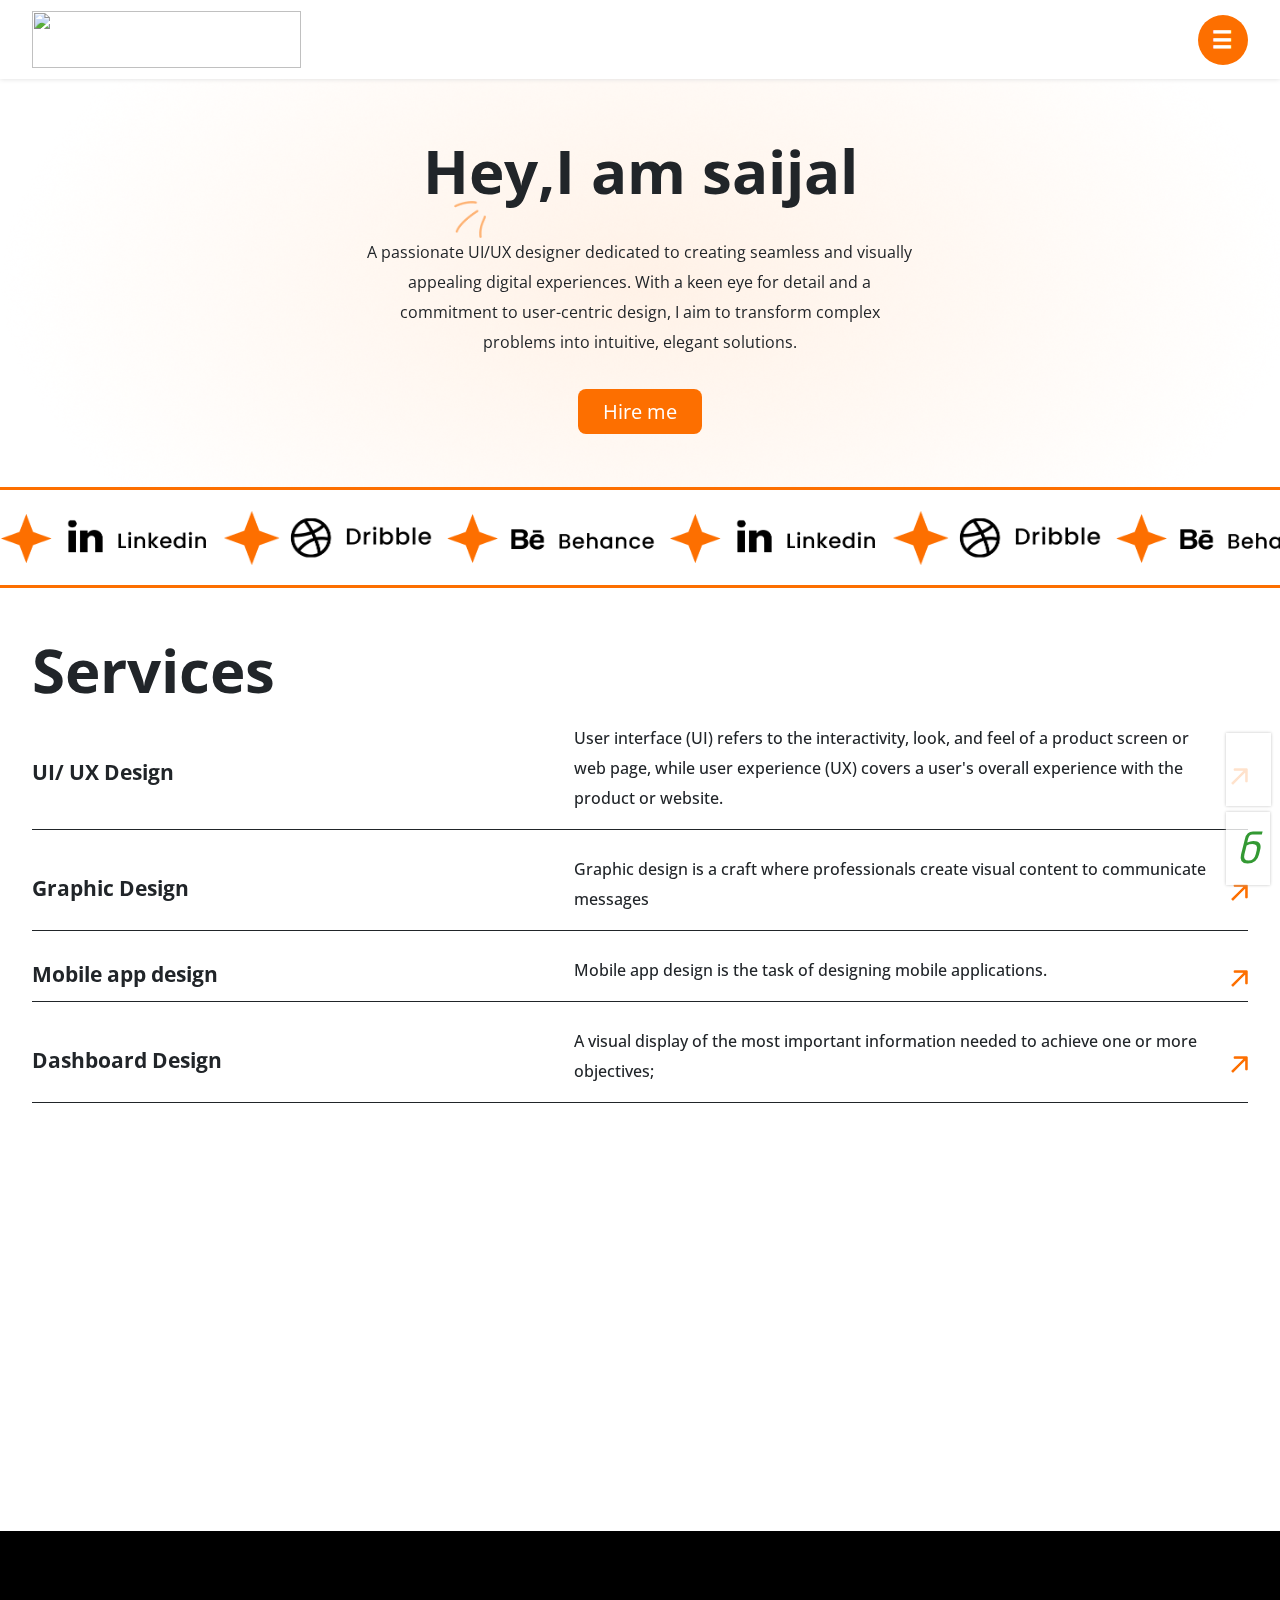
==== commit 0f90c8e1: "all-done" ====
--- a/about us.html
+++ b/about us.html
@@ -31,7 +31,7 @@
                            <a  class="effect-underline" href="index.html">portfolio</a>
                            <a  class="effect-underline" href="about us.html">About Us</a>
                            <a  class="effect-underline" href="project.html">My Projects</a>
-                           <a  class="effect-underline" href="images/cv.pdf">Download CV</a>
+                           <a  class="effect-underline" href="images/Curriculum vitae.pdf">Download CV</a>
                         </div>
                         <div class="bac img">
                            <div class="prect">
@@ -149,42 +149,8 @@
          </div>
       </div>
       <!-- experiences- end -->
-      <header class="header">
-         <h1 class="header__title">Image Zoom on Hover</h1>
-         <a href="https://codepen.io/dwinnbrown/pen/kXEEAa" target="_blank">Forked from the pen by @dwinnbrown</a>
-       </header>
+   
        
-       <section class="wrapper">
-          <a href="#" class="tile">
-             <img src="https://media.timeout.com/images/101602611/image.jpg" alt="" class="tile__media">
-             <span class="tile__content">Los Angeles</span>
-          </a>
-          
-          <a href="#" class="tile">
-             <img src="http://s1.it.atcdn.net/wp-content/uploads/2015/08/2-London.jpg" alt="" class="tile__media">
-             <span class="tile__content">London</span>
-          </a>
-          
-          <a href="#" class="tile">
-             <img src="https://media.timeout.com/images/101484105/image.jpg" alt="" class="tile__media">
-             <span class="tile__content">New York</span>
-          </a>
-          
-          <a href="#" class="tile">
-             <img src="https://upload.wikimedia.org/wikipedia/commons/thumb/0/00/Hollywood_Sign.jpg/1280px-Hollywood_Sign.jpg" alt="" class="tile__media">
-             <span class="tile__content">Hollywood</span>
-          </a>
-          
-          <a href="#" class="tile">
-             <img src="http://www.travelandleisure.com/sites/default/files/styles/tnl_redesign_article_landing_page/public/1453920892/DUBAI-554088081-ABOVE0116.jpg?itok=dcoZnCrc" alt="" class="tile__media">
-             <span class="tile__content">Dubai</span>
-          </a>
-          
-          <a href="#" class="tile">
-             <img src="http://blog.whitepages.com/wp-content/uploads/2015/04/san-franc.jpg" alt="" class="tile__media">
-             <span class="tile__content">San Francisco</span>
-          </a>
-       </section>
   <!-- footer- start -->
   <div class="footer-section" id="footer-scroll">
    <div class="container">
--- a/css/custom.css
+++ b/css/custom.css
@@ -984,9 +984,9 @@
 }
 .fcghjk {
     display: flex;
-    gap: 54px;
     margin-bottom: 51px;
     align-items: center;
+    justify-content: space-between;
 }
 .d-flex h3 {
     font-weight: 700;
--- a/css/media.css
+++ b/css/media.css
@@ -393,13 +393,17 @@
     border-bottom: 2px solid;
     margin-bottom: 35px;
 }
-.mfkjkj img {
-    width: 100%;
-    border-radius: 8px;
-    height: 189px;
+.mfkjkj a img {
+    width: 100%;
+    height: 94px;
+    border-radius: 14px;
 }
 .Design h4 {
-    font-size: 16px;
+    font-size: 14px;
+}
+.Design {
+    margin-top: 25px;
+    padding: 0 0px;
 }
 .Design h3 {
     font-size: 13px!important;
@@ -463,39 +467,26 @@
     font-size: 13px!important;
 }
 .d-flex {
-    gap: 1px;
+    gap: 18px;
 }
 .ui-ux h3 {
     width: 71%;
     font-size: 16px!important;
 }
 
-.d-flex {
-    display: flex!important;
-    margin: 8px auto;
-}
+
 .ervd h1 {
     line-height: 62px!important;
 }
 .d-flex h3 {
     font-weight: 500;
-    font-size: 18px!important;
+    font-size: 14px!important;
 }
 .ui-ux img {
     display: none;
 }
 
 
-.d-flex img {
-    width: 13px;
-    height: 13px;
-    margin-left: 11px;
-}
-
-
-
-
-
 
 
 }